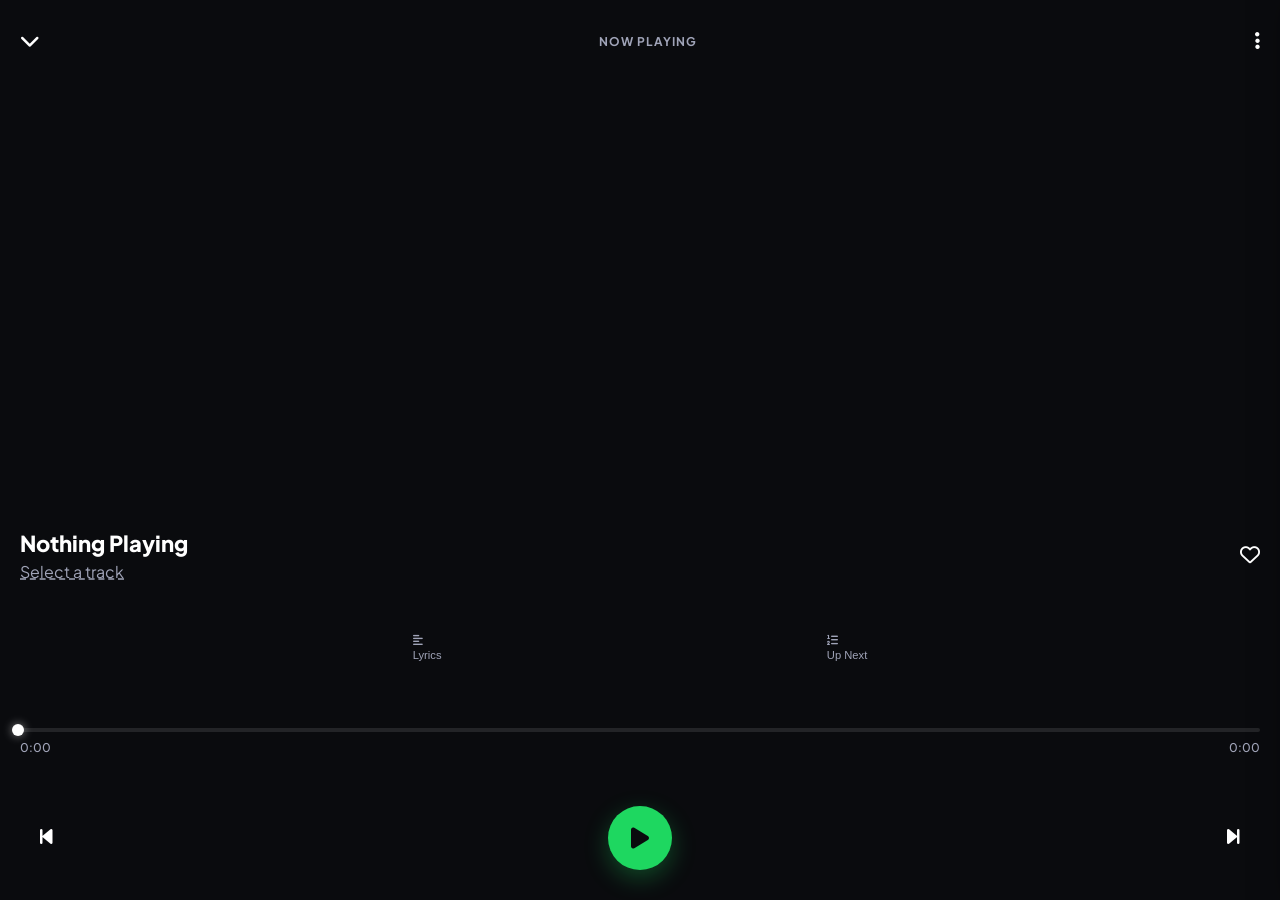
==== index.html @ bdcf7bd4 "Update index.html" ====
<!DOCTYPE html>
<html lang="en">
<head>
    <meta charset="UTF-8">
    <meta name="viewport" content="width=device-width, initial-scale=1.0, maximum-scale=1.0, user-scalable=no">
    <title>Octave | Premium Audio</title>
    <link rel="stylesheet" href="css/style.css">
    <link rel="stylesheet" href="https://cdnjs.cloudflare.com/ajax/libs/font-awesome/6.5.0/css/all.min.css">
    <link rel="preconnect" href="https://fonts.googleapis.com">
    <link rel="preconnect" href="https://fonts.gstatic.com" crossorigin>
    <link href="https://fonts.googleapis.com/css2?family=Plus+Jakarta+Sans:wght@400;500;600;700;800&display=swap" rel="stylesheet">
</head>
<body>
    <div class="mobile-app">
        <main class="main-content scroll-y" id="dynamic-view">
            <header class="app-header">
                <div class="greeting">
                    <h1 id="time-greeting">Good afternoon</h1>
                    <div class="header-actions">
                        <button class="icon-btn" id="menu-btn"><i class="fa-solid fa-bars"></i></button>
                    </div>
                </div>
                <div class="filter-chips scroll-x">
                    <div class="chip active">All</div>
                    <div class="chip">Music</div>
                    <div class="chip">Podcasts</div>
                </div>
            </header>
            <section class="content-section">
                <h2 class="section-title">Recently Played</h2>
                <div class="horizontal-scroll scroll-x" id="home-recent-grid"></div>
            </section>
            <section class="content-section">
                <div style="display: flex; justify-content: space-between; align-items: center; padding-right: 20px; margin-bottom: 16px;">
                    <h2 class="section-title" style="margin-bottom: 0;">Your Heavy Duty Mixes</h2>
                    <button class="icon-btn" id="open-create-playlist"><i class="fa-solid fa-plus"></i></button>
                </div>
                <div class="vertical-list" id="home-playlists"></div>
            </section>
            <div class="bottom-spacer"></div>
        </main>

        <div class="mini-player glass-panel">
            <div class="progress-bar-mini" id="mini-progress" style="width: 0%;"></div>
            <div class="mini-inner">
                <div class="mini-art" id="mini-art-el"></div>
                <div class="mini-info">
                    <div class="mini-title" id="mini-title-el">Nothing Playing</div>
                    <div class="mini-artist" id="mini-artist-el">Select a track</div>
                </div>
                <div class="mini-controls">
                    <button class="icon-btn" id="mini-like-btn"><i class="fa-regular fa-heart"></i></button>
                    <button class="icon-btn play-btn-mini"><i class="fa-solid fa-play"></i></button>
                </div>
            </div>
        </div>

        <div id="full-player" class="full-player-overlay">
            <div id="fp-ambient-bg" class="ambient-bg"></div>
            <div class="fp-header">
                <button class="icon-btn" id="close-fp"><i class="fa-solid fa-chevron-down"></i></button>
                <span class="fp-header-title">Now Playing</span>
                <button class="icon-btn" id="fp-options"><i class="fa-solid fa-ellipsis-vertical"></i></button>
            </div>
            <div class="fp-art-container">
                <img id="fp-art" src="" alt="Album Art">
            </div>
            <div class="fp-info-row">
                <div class="fp-meta">
                    <h2 id="fp-title">Nothing Playing</h2>
                    <p id="fp-artist" style="cursor: pointer; display: inline-flex; align-items: center; gap: 6px; color: var(--text-secondary); text-decoration: underline dashed;">Select a track</p>
                </div>
                <button class="icon-btn" id="fp-like"><i class="fa-regular fa-heart"></i></button>
            </div>
            <div class="fp-actions-grid">
                <button class="icon-btn" id="fp-lyrics-btn"><i class="fa-solid fa-align-left"></i> Lyrics</button>
                <button class="icon-btn" id="fp-queue-btn"><i class="fa-solid fa-list-ol"></i> Up Next</button>
            </div>
            <div class="fp-progress-section">
                <div class="fp-progress-bar" id="fp-progress-container">
                    <div class="fp-progress-fill" id="fp-progress-fill" style="width: 0%;"></div>
                </div>
                <div class="fp-time-row">
                    <span id="fp-time-current">0:00</span>
                    <span id="fp-time-total">0:00</span>
                </div>
            </div>
            <div class="fp-controls">
                <button class="icon-btn sm" id="fp-prev"><i class="fa-solid fa-backward-step"></i></button>
                <button class="play-btn-huge" id="fp-play"><i class="fa-solid fa-play"></i></button>
                <button class="icon-btn sm" id="fp-next"><i class="fa-solid fa-forward-step"></i></button>
            </div>
            <div id="fp-overlay-panel" class="full-overlay-panel">
                <div class="panel-header">
                    <h2 id="fp-overlay-title">Title</h2>
                    <button class="icon-btn" id="close-fp-overlay"><i class="fa-solid fa-xmark"></i></button>
                </div>
                <div id="fp-overlay-content" class="scroll-y" style="flex: 1; padding-bottom: 20px;"></div>
            </div>
        </div>

        <nav class="bottom-nav glass-panel">
            <div class="nav-item active" data-tab="home"><i class="fa-solid fa-house"></i><span>Home</span></div>
            <div class="nav-item" data-tab="search"><i class="fa-solid fa-magnifying-glass"></i><span>Search</span></div>
            <div class="nav-item" data-tab="library"><i class="fa-solid fa-layer-group"></i><span>Library</span></div>
            <div class="nav-item" data-tab="premium"><i class="fa-solid fa-crown"></i><span>Premium</span></div>
        </nav>

        <div class="drawer-backdrop" id="menu-backdrop"></div>
        <div class="side-drawer" id="side-menu">
            <div class="drawer-header">
                <h2>Settings</h2>
                <button class="icon-btn" id="close-menu"><i class="fa-solid fa-xmark"></i></button>
            </div>
            <div class="drawer-links">
                <div class="drawer-item" id="export-vault-btn"><i class="fa-solid fa-download"></i> Backup Vault</div>
                <div class="drawer-item" id="import-vault-btn"><i class="fa-solid fa-upload"></i> Restore Vault</div>
                <input type="file" id="import-vault-input" style="display:none" accept=".json">
                <div style="height: 1px; background: var(--glass-border); margin: 10px 0;"></div>
                <div class="drawer-item" data-page="terms.html"><i class="fa-solid fa-scale-balanced"></i> Terms & Conditions</div>
                <div class="drawer-item" data-page="contact.html"><i class="fa-brands fa-instagram"></i> Contact Support</div>
            </div>
        </div>

        <div class="modal-overlay" id="timer-modal">
            <div class="modal-content glass-panel shadow-heavy" style="text-align: center;">
                <h3 style="margin-bottom: 16px;">Sleep Timer</h3>
                <div class="vertical-list">
                    <div class="drawer-item" style="justify-content: center;" onclick="window.setSleepTimer(15)">15 Minutes</div>
                    <div class="drawer-item" style="justify-content: center;" onclick="window.setSleepTimer(30)">30 Minutes</div>
                    <div class="drawer-item" style="justify-content: center;" onclick="window.setSleepTimer(60)">60 Minutes</div>
                    <div class="drawer-item" style="justify-content: center; color: #ff4444;" onclick="window.setSleepTimer(0)">Turn Off Timer</div>
                </div>
                <button class="btn-secondary" style="margin-top: 16px; width: 100%;" id="close-timer">Cancel</button>
            </div>
        </div>
        <div class="modal-overlay" id="playlist-modal">...</div>
        <div class="modal-overlay" id="track-options-modal">...</div>
        <div class="modal-overlay" id="select-playlist-modal">...</div>
        <div class="modal-overlay" id="brave-modal">...</div>
    </div>
    <script src="js/player.js"></script>
    <script src="js/app.js"></script>
</body>
</html>
---- css/style.css ----
:root {
    /* Premium Dark Palette */
    --bg-deep: #0a0b0e;
    --bg-surface: #14161c;
    --accent: #1ed760; /* Octave Green */
    --text-primary: #ffffff;
    --text-secondary: #a0a4b8;
    
    /* Glassmorphism */
    --glass-bg: rgba(20, 22, 28, 0.75);
    --glass-border: rgba(255, 255, 255, 0.08);
    
    /* Heavy Duty Shadows */
    --shadow-soft: 4px 4px 10px rgba(0, 0, 0, 0.4), -2px -2px 6px rgba(255, 255, 255, 0.02);
    --shadow-heavy: 8px 8px 20px rgba(0, 0, 0, 0.6), -2px -2px 8px rgba(255, 255, 255, 0.03);
}

* {
    box-sizing: border-box;
    margin: 0;
    padding: 0;
    -webkit-tap-highlight-color: transparent;
}

body {
    font-family: 'Plus Jakarta Sans', sans-serif;
    background-color: var(--bg-deep);
    color: var(--text-primary);
    overflow: hidden; /* Lock body */
    height: 100dvh; /* Mobile viewport height fix */
}

/* Base App Structure */
.mobile-app {
    position: relative;
    height: 100%;
    width: 100%;
    display: flex;
    flex-direction: column;
}

/* Scroll Utilities (Hidden scrollbars for clean mobile UI) */
.scroll-y { overflow-y: auto; overflow-x: hidden; }
.scroll-x { overflow-x: auto; overflow-y: hidden; white-space: nowrap; }
.scroll-y::-webkit-scrollbar, .scroll-x::-webkit-scrollbar { display: none; }
.scroll-y, .scroll-x { -ms-overflow-style: none; scrollbar-width: none; }

.main-content {
    flex: 1;
    padding-bottom: 20px;
}

.bottom-spacer {
    height: 160px; /* Space for mini-player and bottom nav */
}

/* --- HEADER & CHIPS --- */
.app-header {
    padding: 40px 20px 20px 20px;
    background: linear-gradient(to bottom, rgba(30, 215, 96, 0.15) 0%, var(--bg-deep) 100%);
}

.greeting {
    display: flex;
    justify-content: space-between;
    align-items: center;
    margin-bottom: 24px;
}

.greeting h1 {
    font-size: 24px;
    font-weight: 700;
    letter-spacing: -0.5px;
}

.header-actions {
    display: flex;
    gap: 16px;
}

.icon-btn {
    background: transparent;
    border: none;
    color: var(--text-primary);
    font-size: 20px;
    cursor: pointer;
}

.filter-chips {
    display: flex;
    gap: 10px;
    padding-bottom: 5px;
}

.chip {
    background: var(--bg-surface);
    color: var(--text-primary);
    padding: 8px 16px;
    border-radius: 20px;
    font-size: 13px;
    font-weight: 500;
    box-shadow: var(--shadow-soft);
    border: 1px solid rgba(255,255,255,0.02);
}

.chip.active {
    background: var(--accent);
    color: var(--bg-deep);
    font-weight: 600;
}

/* --- SECTIONS & CARDS --- */
.content-section {
    padding: 24px 0 0 20px;
}

.section-title {
    font-size: 20px;
    font-weight: 700;
    margin-bottom: 16px;
}

/* Horizontal Scrolling Cards */
.horizontal-scroll {
    display: flex;
    gap: 16px;
    padding-right: 20px;
}

.square-card {
    width: 140px;
    display: flex;
    flex-direction: column;
    gap: 10px;
}

.card-art {
    width: 140px;
    height: 140px;
    background: #2a2d36;
    border-radius: 12px;
}

.shadow-heavy {
    box-shadow: var(--shadow-heavy);
}

.card-title {
    font-size: 13px;
    font-weight: 600;
    color: var(--text-secondary);
    text-overflow: ellipsis;
    overflow: hidden;
}

/* Vertical Lists */
.vertical-list {
    display: flex;
    flex-direction: column;
    gap: 16px;
    padding-right: 20px;
}

.list-item {
    display: flex;
    align-items: center;
    gap: 14px;
}

.list-art {
    width: 65px;
    height: 65px;
    background: #2a2d36;
    border-radius: 8px;
    flex-shrink: 0;
}

.list-info {
    flex: 1;
    min-width: 0;
}

.list-title {
    font-size: 15px;
    font-weight: 600;
    margin-bottom: 4px;
    white-space: nowrap;
    overflow: hidden;
    text-overflow: ellipsis;
}

.list-subtitle {
    font-size: 13px;
    color: var(--text-secondary);
    white-space: nowrap;
    overflow: hidden;
    text-overflow: ellipsis;
}

/* --- GLASSMORPHISM COMPONENTS --- */
.glass-panel {
    background: var(--glass-bg);
    backdrop-filter: blur(16px);
    -webkit-backdrop-filter: blur(16px);
    border-top: 1px solid var(--glass-border);
}

/* Floating Mini Player */
.mini-player {
    position: fixed;
    bottom: 70px; /* Sits right above nav */
    left: 8px;
    right: 8px;
    border-radius: 12px;
    overflow: hidden;
    z-index: 100;
    box-shadow: 0 10px 30px rgba(0,0,0,0.5);
    border: 1px solid var(--glass-border);
}

.progress-bar-mini {
    height: 2px;
    background: var(--text-primary);
    position: absolute;
    top: 0; left: 0;
    border-radius: 2px;
}

.mini-inner {
    display: flex;
    align-items: center;
    padding: 8px 12px;
    gap: 12px;
}

.mini-art {
    width: 40px;
    height: 40px;
    border-radius: 6px;
    background: #444;
    box-shadow: var(--shadow-soft);
}

.mini-info {
    flex: 1;
    min-width: 0;
}

.mini-title {
    font-size: 13px;
    font-weight: 700;
    white-space: nowrap;
    overflow: hidden;
    text-overflow: ellipsis;
}

.mini-artist {
    font-size: 12px;
    color: var(--accent);
}

.mini-controls {
    display: flex;
    align-items: center;
    gap: 16px;
}

.mini-controls .icon-btn {
    font-size: 18px;
    color: var(--text-primary);
}

/* Bottom Navigation Bar */
.bottom-nav {
    position: fixed;
    bottom: 0;
    left: 0;
    width: 100%;
    height: 65px;
    display: flex;
    justify-content: space-around;
    align-items: center;
    z-index: 90;
    padding-bottom: 5px; /* Safe area adjustment */
}

.nav-item {
    display: flex;
    flex-direction: column;
    align-items: center;
    gap: 4px;
    color: var(--text-secondary);
    cursor: pointer;
    width: 60px;
}

.nav-item i {
    font-size: 20px;
    transition: transform 0.2s;
}

.nav-item span {
    font-size: 10px;
    font-weight: 500;
}

.nav-item.active {
    color: var(--text-primary);
}

.nav-item.active i {
    transform: scale(1.1);
}
/* --- DYNAMIC VIEWS (SEARCH & LIBRARY) --- */
.search-header { 
    padding: 40px 20px 20px 20px; 
    background: var(--bg-deep); 
}

.search-title { 
    font-size: 24px; 
    font-weight: 700; 
    margin-bottom: 16px; 
}

.search-input-wrap { 
    position: relative; 
}

.search-input-wrap i { 
    position: absolute; 
    left: 16px; 
    top: 50%; 
    transform: translateY(-50%); 
    color: var(--text-secondary); 
}

.search-box { 
    width: 100%; 
    background: var(--bg-surface); 
    border: 1px solid var(--glass-border); 
    padding: 14px 14px 14px 44px; 
    border-radius: 8px; 
    color: var(--text-primary); 
    font-family: inherit; 
    font-size: 14px; 
    box-shadow: var(--shadow-soft); 
    outline: none; 
}

.search-box:focus { 
    border-color: var(--accent); 
}

.search-results { 
    padding: 20px; 
    display: flex; 
    flex-direction: column; 
    gap: 12px; 
}

.result-item { 
    display: flex; 
    align-items: center; 
    gap: 14px; 
    padding: 12px; 
    background: var(--bg-surface); 
    border-radius: 8px; 
    box-shadow: var(--shadow-soft); 
    cursor: pointer; 
    transition: background 0.2s; 
}

.result-item:active { 
    background: var(--bg-deep); 
}

.result-thumb { 
    width: 50px; 
    height: 50px; 
    border-radius: 6px; 
    background: #2a2d36; 
    object-fit: cover; 
}

.result-info { 
    flex: 1; 
    min-width: 0; 
}

.result-title { 
    font-size: 14px; 
    font-weight: 600; 
    white-space: nowrap; 
    overflow: hidden; 
    text-overflow: ellipsis; 
    margin-bottom: 4px; 
}

.result-artist { 
    font-size: 12px; 
    color: var(--text-secondary); 
}

/* Loading Spinner for Search */
.spinner { 
    border: 3px solid rgba(255,255,255,0.1); 
    border-top-color: var(--accent); 
    border-radius: 50%; 
    width: 24px; 
    height: 24px; 
    animation: spin 1s linear infinite; 
    margin: 20px auto; 
}

@keyframes spin { 
    to { transform: rotate(360deg); } 
}
/* --- FULL SCREEN NOW PLAYING PAGE --- */
.full-player-overlay {
    position: fixed;
    top: 100vh; /* Hidden below screen initially */
    left: 0;
    width: 100%;
    height: 100vh;
    background: linear-gradient(180deg, #1e2128 0%, var(--bg-deep) 100%);
    z-index: 1000;
    display: flex;
    flex-direction: column;
    padding: 20px;
    transition: top 0.35s cubic-bezier(0.2, 0.8, 0.2, 1);
}

.full-player-overlay.active {
    top: 0;
}

.fp-header {
    display: flex;
    justify-content: space-between;
    align-items: center;
    padding-top: 20px;
    margin-bottom: 40px;
}

.fp-header-title {
    font-size: 12px;
    font-weight: 700;
    letter-spacing: 1px;
    text-transform: uppercase;
    color: var(--text-secondary);
}

.fp-art-container {
    width: 100%;
    aspect-ratio: 1;
    margin-bottom: 40px;
}

#fp-art {
    width: 100%;
    height: 100%;
    object-fit: cover;
    border-radius: 12px;
    display: none; /* Hidden until loaded */
}

.fp-info-row {
    display: flex;
    justify-content: space-between;
    align-items: center;
    margin-bottom: 30px;
}

.fp-meta {
    flex: 1;
    min-width: 0;
    padding-right: 16px;
}

#fp-title {
    font-size: 22px;
    font-weight: 800;
    margin-bottom: 4px;
    white-space: nowrap;
    overflow: hidden;
    text-overflow: ellipsis;
}

#fp-artist {
    font-size: 16px;
    color: var(--text-secondary);
}

.fp-progress-section {
    margin-bottom: 30px;
}

.fp-progress-bar {
    width: 100%;
    height: 4px;
    background: rgba(255,255,255,0.1);
    border-radius: 2px;
    margin-bottom: 8px;
}

.fp-progress-fill {
    height: 100%;
    background: var(--text-primary);
    border-radius: 2px;
    position: relative;
    transition: width 0.2s linear;
}

.fp-progress-fill::after {
    content: '';
    position: absolute;
    right: -4px;
    top: -4px;
    width: 12px;
    height: 12px;
    background: var(--text-primary);
    border-radius: 50%;
    box-shadow: 0 0 10px rgba(255,255,255,0.5);
}

.fp-time-row {
    display: flex;
    justify-content: space-between;
    font-size: 12px;
    color: var(--text-secondary);
    font-weight: 500;
}

.fp-controls {
    display: flex;
    justify-content: space-between;
    align-items: center;
    padding: 0 10px;
}

.play-btn-huge {
    width: 64px;
    height: 64px;
    border-radius: 50%;
    background: var(--accent);
    color: var(--bg-deep);
    border: none;
    font-size: 24px;
    display: flex;
    justify-content: center;
    align-items: center;
    box-shadow: 0 8px 24px rgba(30, 215, 96, 0.3);
}
/* --- MODALS & UI OVERLAYS --- */

.modal-overlay {
    position: fixed;
    top: 0; left: 0; width: 100%; height: 100%;
    background: rgba(10, 11, 14, 0.8);
    backdrop-filter: blur(5px);
    z-index: 2000;
    display: flex;
    align-items: center;
    justify-content: center;
    padding: 20px;
    opacity: 0;
    pointer-events: none;
    transition: opacity 0.3s ease;
}

.modal-overlay.active {
    opacity: 1;
    pointer-events: auto;
}

.modal-content {
    background: var(--bg-surface);
    width: 100%;
    max-width: 340px;
    border-radius: 20px;
    padding: 24px;
    border: 1px solid var(--glass-border);
    transform: translateY(20px);
    transition: transform 0.3s cubic-bezier(0.2, 0.8, 0.2, 1);
}

.modal-overlay.active .modal-content {
    transform: translateY(0);
}

.modal-actions {
    display: flex;
    gap: 12px;
}

.btn-primary, .btn-secondary {
    flex: 1;
    padding: 14px;
    border-radius: 12px;
    font-size: 14px;
    font-weight: 600;
    font-family: inherit;
    cursor: pointer;
    text-align: center;
    text-decoration: none;
    border: none;
    transition: all 0.2s;
}

.btn-primary {
    background: var(--accent);
    color: var(--bg-deep);
}

.btn-primary:active { background: #18ab4c; }

.btn-secondary {
    background: transparent;
    color: var(--text-primary);
    border: 1px solid var(--glass-border);
}

.btn-secondary:active { background: rgba(255,255,255,0.05); }

.modern-input {
    width: 100%;
    background: var(--bg-deep);
    border: 1px solid var(--glass-border);
    color: var(--text-primary);
    padding: 14px 16px;
    border-radius: 12px;
    font-family: inherit;
    font-size: 15px;
    outline: none;
}

.modern-input:focus {
    border-color: var(--accent);
}

/* --- HAMBURGER SIDE DRAWER --- */
.drawer-backdrop {
    position: fixed;
    top: 0; left: 0; width: 100%; height: 100%;
    background: rgba(0,0,0,0.6);
    z-index: 1500;
    opacity: 0;
    pointer-events: none;
    transition: opacity 0.3s ease;
}

.drawer-backdrop.active {
    opacity: 1;
    pointer-events: auto;
}

.side-drawer {
    position: fixed;
    top: 0; right: -300px;
    width: 280px;
    height: 100%;
    background: var(--bg-surface);
    z-index: 1501;
    box-shadow: -10px 0 30px rgba(0,0,0,0.5);
    transition: right 0.3s cubic-bezier(0.2, 0.8, 0.2, 1);
    display: flex;
    flex-direction: column;
}

.side-drawer.active {
    right: 0;
}

.drawer-header {
    padding: 30px 20px 20px;
    display: flex;
    justify-content: space-between;
    align-items: center;
    border-bottom: 1px solid var(--glass-border);
}

.drawer-header h2 { font-size: 20px; }

.drawer-links {
    padding: 20px;
    display: flex;
    flex-direction: column;
    gap: 8px;
}

.drawer-item {
    padding: 16px;
    border-radius: 12px;
    color: var(--text-primary);
    text-decoration: none;
    font-weight: 500;
    display: flex;
    align-items: center;
    gap: 16px;
    cursor: pointer;
    transition: background 0.2s;
}

.drawer-item i {
    font-size: 18px;
    color: var(--text-secondary);
    width: 20px;
    text-align: center;
}

.drawer-item:hover, .drawer-item:active {
    background: rgba(255,255,255,0.05);
}
/* --- Z-INDEX FIXES & OVERLAYS --- */
.drawer-backdrop { z-index: 3000 !important; }
.side-drawer { z-index: 3001 !important; }
.modal-overlay { z-index: 4000 !important; }

.track-opts-btn {
    background: transparent;
    border: none;
    color: var(--text-secondary);
    padding: 10px;
    font-size: 16px;
    cursor: pointer;
}

.empty-state-text {
    color: var(--text-secondary);
    font-size: 13px;
    text-align: center;
    padding: 20px 0;
}
/* --- MEGA UPDATE OVERLAYS & ACTIONS --- */
.fp-action-row { 
    display: flex; 
    justify-content: center; 
    gap: 32px; 
    margin-top: 24px; 
}
.fp-action-row .icon-btn { 
    color: var(--text-secondary); 
    font-size: 18px; 
    transition: color 0.2s;
}
.fp-action-row .icon-btn:active { color: var(--accent); }

.full-overlay-panel { 
    position: absolute; 
    top: 0; left: 0; 
    width: 100%; height: 100%; 
    background: rgba(10, 11, 14, 0.95); 
    backdrop-filter: blur(15px); 
    z-index: 100; 
    padding: 60px 20px 20px; 
    display: none; 
    flex-direction: column; 
    overflow-y: auto; 
    opacity: 0; 
    transition: opacity 0.3s ease; 
}
.full-overlay-panel.active { 
    display: flex; 
    opacity: 1; 
}

.panel-header { 
    display: flex; 
    justify-content: space-between; 
    align-items: center; 
    margin-bottom: 24px; 
    border-bottom: 1px solid var(--glass-border);
    padding-bottom: 16px;
}
.panel-header h2 { font-size: 20px; font-weight: 700; color: var(--text-primary); }

#lyrics-content { 
    color: var(--text-primary); 
    font-size: 16px; 
    line-height: 2; 
    text-align: center; 
    white-space: pre-wrap; 
    padding-bottom: 40px; 
}
/* --- BEAUTIFUL FULL PLAYER LAYOUT --- */
.full-player-overlay {
    display: flex;
    flex-direction: column;
    justify-content: space-between;
    padding-bottom: 40px; /* Gives breathing room for navigation bars */
}

.fp-art-container {
    flex: 1;
    max-height: 40vh; /* Keeps art from pushing controls off-screen */
    display: flex;
    align-items: center;
    justify-content: center;
}

#fp-art {
    max-height: 100%;
    width: auto;
    border-radius: 12px;
}

.fp-actions-grid {
    display: flex;
    justify-content: space-between;
    padding: 10px 40px;
}

.fp-actions-grid .icon-btn {
    display: flex;
    flex-direction: column;
    gap: 6px;
    font-size: 16px;
    color: var(--text-secondary);
}

.fp-progress-section {
    margin-top: auto;
    margin-bottom: 10px;
}

.fp-controls {
    margin-bottom: 20px;
}
/* --- TIGHTENED FULL PLAYER LAYOUT --- */
.full-player-overlay {
    padding: 10px 20px 20px 20px !important;
    justify-content: space-between;
}

.fp-art-container {
    max-height: 35vh; /* Prevents overflow */
    margin: 10px 0;
}

#fp-art {
    max-height: 100%;
    width: auto;
    object-fit: contain;
}

.fp-info-row {
    margin-bottom: 5px;
}

/* 30% Smaller Lyrics/Queue row */
.fp-actions-grid {
    display: flex;
    justify-content: space-between;
    padding: 0 40px;
    transform: scale(0.7); /* Reduces size by 30% */
    transform-origin: center;
    margin: -10px 0;
}

.fp-progress-section {
    margin-top: 10px;
}

.fp-controls {
    margin-bottom: 10px;
}
/* --- SPOTIFY-STYLE TIGHT LAYOUT --- */
.full-player-overlay {
    display: flex;
    flex-direction: column;
    padding: 10px 20px 30px 20px !important; /* Extra bottom padding for nav */
    height: 100vh;
    box-sizing: border-box;
    overflow: hidden; /* No scrolling */
}

.fp-art-container {
    flex: 0 1 auto; 
    max-height: 35vh; /* ART SHRINKS TO FIT */
    margin: 10px auto;
    display: flex;
    justify-content: center;
}

#fp-art {
    max-height: 100%;
    aspect-ratio: 1/1;
    border-radius: 8px;
    box-shadow: 0 10px 30px rgba(0,0,0,0.5);
}

.fp-info-row {
    display: flex;
    justify-content: space-between;
    align-items: center;
    margin: 10px 0;
}

/* Lyrics/Queue buttons 30% smaller */
.fp-actions-grid {
    display: flex;
    justify-content: space-between;
    padding: 0 20px;
    transform: scale(0.7);
    transform-origin: center;
    margin: -10px 0;
}

.fp-progress-section {
    margin: 10px 0;
}

.fp-controls {
    display: flex;
    justify-content: center;
    align-items: center;
    gap: 40px;
    margin-bottom: 20px;
}
/* --- PREMIUM LIQUID LAYOUT --- */
.full-player-overlay {
    position: fixed;
    top: 0; left: 0; width: 100%; height: 100%;
    background: var(--bg-deep); /* Base dark background */
    padding: 10px 20px 20px 20px !important;
    display: flex;
    flex-direction: column;
    z-index: 1000;
}

/* Liquid Ambient Background */
.ambient-bg {
    position: absolute;
    top: 0; left: 0; width: 100%; height: 100%;
    z-index: -1;
    filter: blur(60px) saturate(200%);
    opacity: 0.3;
    pointer-events: none;
    background-size: cover;
    background-position: center;
}

.fp-art-container {
    flex: 1;
    display: flex;
    align-items: center;
    justify-content: center;
    margin: 10px 0;
    min-height: 0; /* Critical for preventing overflow */
}

#fp-art {
    width: 100%;
    max-width: 350px;
    height: auto;
    aspect-ratio: 1/1;
    border-radius: 12px;
    box-shadow: 0 20px 40px rgba(0,0,0,0.6);
}

.fp-info-row {
    margin-bottom: 5px;
    display: flex;
    justify-content: space-between;
}

.fp-actions-grid {
    display: flex;
    justify-content: space-around;
    padding: 5px 20px;
    margin-bottom: 5px;
}

.fp-progress-section {
    margin: 5px 0;
}

.fp-controls {
    display: flex;
    justify-content: space-between;
    align-items: center;
    padding: 0 20px;
    margin-bottom: 10px;
}
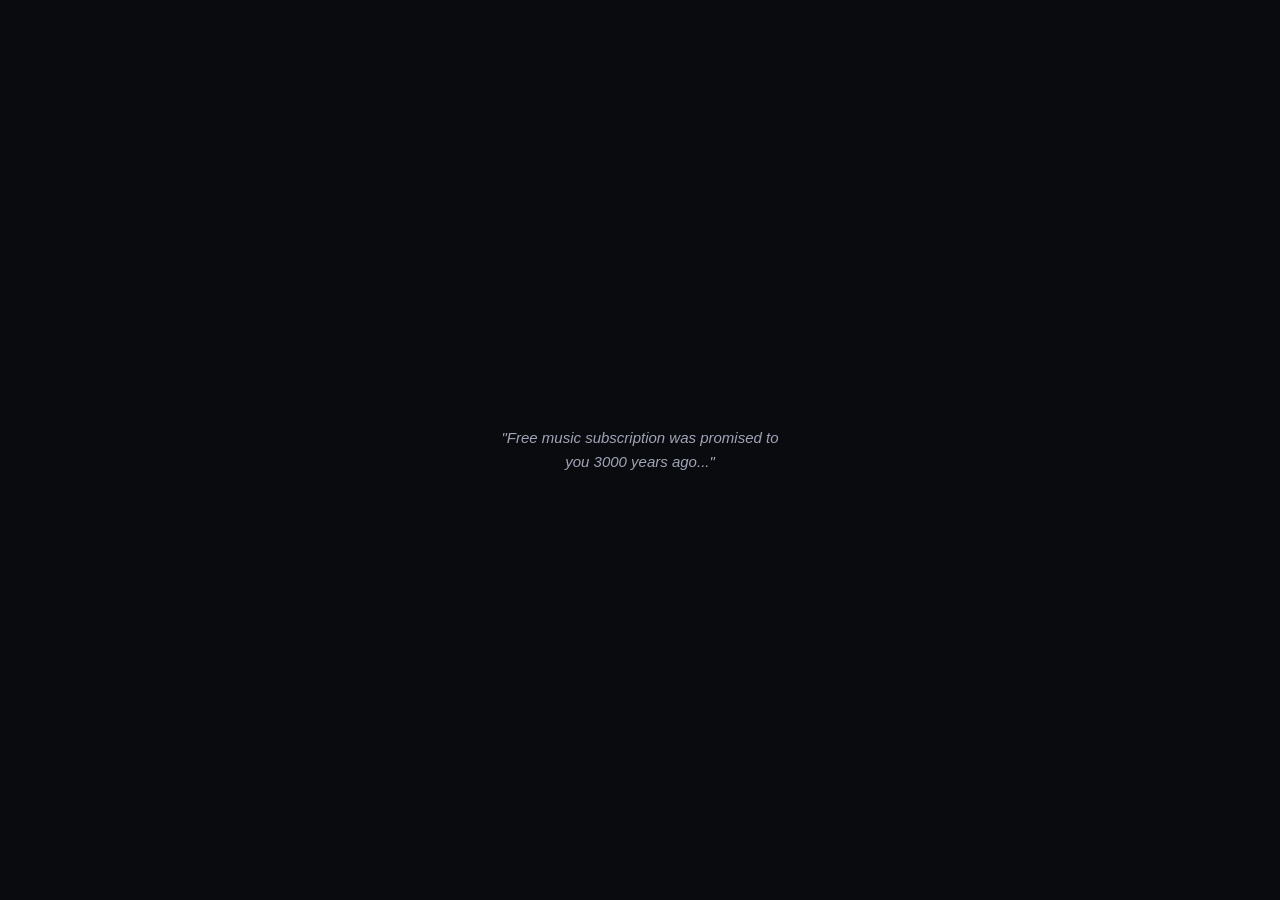
==== commit f6166bde: "Update index.html" ====
--- a/index.html
+++ b/index.html
@@ -11,11 +11,21 @@
     <link href="https://fonts.googleapis.com/css2?family=Plus+Jakarta+Sans:wght@400;500;600;700;800&display=swap" rel="stylesheet">
 </head>
 <body>
+
+    <div id="splash-screen" class="splash-screen">
+        <img src="logo.png" alt="Octave Logo" class="splash-logo" onerror="this.style.display='none'">
+        <p class="splash-text">"Free music subscription was promised to you 3000 years ago..."</p>
+    </div>
+
     <div class="mobile-app">
+        
         <main class="main-content scroll-y" id="dynamic-view">
             <header class="app-header">
                 <div class="greeting">
-                    <h1 id="time-greeting">Good afternoon</h1>
+                    <div style="display: flex; align-items: center; gap: 12px;">
+                        <img src="logo.png" alt="Logo" style="width: 44px; height: 44px; border-radius: 12px; object-fit: cover; box-shadow: var(--shadow-soft);" onerror="this.style.display='none'">
+                        <h1 id="time-greeting" style="margin: 0; line-height: 44px; font-size: 24px;">Good evening</h1>
+                    </div>
                     <div class="header-actions">
                         <button class="icon-btn" id="menu-btn"><i class="fa-solid fa-bars"></i></button>
                     </div>
@@ -26,10 +36,21 @@
                     <div class="chip">Podcasts</div>
                 </div>
             </header>
+
             <section class="content-section">
                 <h2 class="section-title">Recently Played</h2>
-                <div class="horizontal-scroll scroll-x" id="home-recent-grid"></div>
+                <div class="horizontal-scroll scroll-x" id="home-recent-grid">
+                    <div style="color: var(--text-secondary); font-size: 13px; padding-bottom: 20px;">Play some tracks to build your history...</div>
+                </div>
             </section>
+
+            <section class="content-section" id="recommended-section">
+                <h2 class="section-title">Recommended For You</h2>
+                <div class="horizontal-scroll scroll-x" id="home-recs-grid">
+                    <div style="color: var(--text-secondary); font-size: 13px; padding-bottom: 20px;"><i class="fa-solid fa-spinner fa-spin"></i> Finding your vibe...</div>
+                </div>
+            </section>
+
             <section class="content-section">
                 <div style="display: flex; justify-content: space-between; align-items: center; padding-right: 20px; margin-bottom: 16px;">
                     <h2 class="section-title" style="margin-bottom: 0;">Your Heavy Duty Mixes</h2>
@@ -56,15 +77,16 @@
         </div>
 
         <div id="full-player" class="full-player-overlay">
-            <div id="fp-ambient-bg" class="ambient-bg"></div>
             <div class="fp-header">
                 <button class="icon-btn" id="close-fp"><i class="fa-solid fa-chevron-down"></i></button>
                 <span class="fp-header-title">Now Playing</span>
                 <button class="icon-btn" id="fp-options"><i class="fa-solid fa-ellipsis-vertical"></i></button>
             </div>
+            
             <div class="fp-art-container">
                 <img id="fp-art" src="" alt="Album Art">
             </div>
+            
             <div class="fp-info-row">
                 <div class="fp-meta">
                     <h2 id="fp-title">Nothing Playing</h2>
@@ -72,10 +94,12 @@
                 </div>
                 <button class="icon-btn" id="fp-like"><i class="fa-regular fa-heart"></i></button>
             </div>
+
             <div class="fp-actions-grid">
                 <button class="icon-btn" id="fp-lyrics-btn"><i class="fa-solid fa-align-left"></i> Lyrics</button>
                 <button class="icon-btn" id="fp-queue-btn"><i class="fa-solid fa-list-ol"></i> Up Next</button>
             </div>
+
             <div class="fp-progress-section">
                 <div class="fp-progress-bar" id="fp-progress-container">
                     <div class="fp-progress-fill" id="fp-progress-fill" style="width: 0%;"></div>
@@ -85,11 +109,13 @@
                     <span id="fp-time-total">0:00</span>
                 </div>
             </div>
+            
             <div class="fp-controls">
                 <button class="icon-btn sm" id="fp-prev"><i class="fa-solid fa-backward-step"></i></button>
                 <button class="play-btn-huge" id="fp-play"><i class="fa-solid fa-play"></i></button>
                 <button class="icon-btn sm" id="fp-next"><i class="fa-solid fa-forward-step"></i></button>
             </div>
+
             <div id="fp-overlay-panel" class="full-overlay-panel">
                 <div class="panel-header">
                     <h2 id="fp-overlay-title">Title</h2>
@@ -119,6 +145,18 @@
                 <div style="height: 1px; background: var(--glass-border); margin: 10px 0;"></div>
                 <div class="drawer-item" data-page="terms.html"><i class="fa-solid fa-scale-balanced"></i> Terms & Conditions</div>
                 <div class="drawer-item" data-page="contact.html"><i class="fa-brands fa-instagram"></i> Contact Support</div>
+            </div>
+        </div>
+
+        <div class="modal-overlay" id="brave-modal">
+            <div class="modal-content glass-panel shadow-heavy">
+                <div style="font-size: 40px; color: #ff5000; margin-bottom: 16px; text-align: center;"><i class="fa-brands fa-brave"></i></div>
+                <h3 style="text-align: center; margin-bottom: 12px;">Use Brave Browser</h3>
+                <p style="color: var(--text-secondary); font-size: 14px; text-align: center; margin-bottom: 24px; line-height: 1.5;">For the ultimate heavy-duty experience with unkillable background play and zero ads, we strictly recommend launching Octave in Brave Browser.</p>
+                <div class="modal-actions">
+                    <button class="btn-secondary" id="close-brave">Maybe Later</button>
+                    <a href="https://play.google.com/store/apps/details?id=com.brave.browser" target="_blank" class="btn-primary" id="get-brave" style="color: var(--bg-deep); text-decoration: none;">Get Brave</a>
+                </div>
             </div>
         </div>
 
@@ -134,11 +172,40 @@
                 <button class="btn-secondary" style="margin-top: 16px; width: 100%;" id="close-timer">Cancel</button>
             </div>
         </div>
-        <div class="modal-overlay" id="playlist-modal">...</div>
-        <div class="modal-overlay" id="track-options-modal">...</div>
-        <div class="modal-overlay" id="select-playlist-modal">...</div>
-        <div class="modal-overlay" id="brave-modal">...</div>
+
+        <div class="modal-overlay" id="playlist-modal">
+            <div class="modal-content glass-panel shadow-heavy">
+                <h3 style="margin-bottom: 16px;">Create Playlist</h3>
+                <input type="text" id="playlist-name" class="modern-input" placeholder="Playlist Name (e.g. Gym Heavy)" autocomplete="off">
+                <div class="modal-actions" style="margin-top: 24px;">
+                    <button class="btn-secondary" id="close-playlist">Cancel</button>
+                    <button class="btn-primary" id="save-playlist" style="color: var(--bg-deep);">Create</button>
+                </div>
+            </div>
+        </div>
+
+        <div class="modal-overlay" id="track-options-modal">
+            <div class="modal-content glass-panel shadow-heavy">
+                <div id="opt-track-info" style="display: flex; align-items: center; gap: 12px; margin-bottom: 16px; border-bottom: 1px solid var(--glass-border); padding-bottom: 16px;"></div>
+                <div class="vertical-list">
+                    <div class="drawer-item" id="opt-like-track"><i class="fa-regular fa-heart"></i> <span>Like Track</span></div>
+                    <div class="drawer-item" id="opt-add-playlist"><i class="fa-solid fa-list"></i> <span>Add to Playlist</span></div>
+                    <div class="drawer-item" id="opt-sleep-timer"><i class="fa-solid fa-clock"></i> <span>Sleep Timer</span></div>
+                </div>
+                <button class="btn-secondary" style="margin-top: 16px; width: 100%;" id="close-track-options">Cancel</button>
+            </div>
+        </div>
+
+        <div class="modal-overlay" id="select-playlist-modal">
+            <div class="modal-content glass-panel shadow-heavy">
+                <h3 style="margin-bottom: 16px;">Select Playlist</h3>
+                <div class="vertical-list scroll-y" id="playlist-selection-list" style="max-height: 250px; margin-bottom: 16px;"></div>
+                <button class="btn-secondary" style="width: 100%;" id="close-select-playlist">Cancel</button>
+            </div>
+        </div>
     </div>
+
+    <script src="js/algorithm.js"></script>
     <script src="js/player.js"></script>
     <script src="js/app.js"></script>
 </body>
--- a/css/style.css
+++ b/css/style.css
@@ -311,6 +311,7 @@
 .nav-item.active i {
     transform: scale(1.1);
 }
+
 /* --- DYNAMIC VIEWS (SEARCH & LIBRARY) --- */
 .search-header { 
     padding: 40px 20px 20px 20px; 
@@ -402,7 +403,6 @@
     color: var(--text-secondary); 
 }
 
-/* Loading Spinner for Search */
 .spinner { 
     border: 3px solid rgba(255,255,255,0.1); 
     border-top-color: var(--accent); 
@@ -416,10 +416,11 @@
 @keyframes spin { 
     to { transform: rotate(360deg); } 
 }
+
 /* --- FULL SCREEN NOW PLAYING PAGE --- */
 .full-player-overlay {
     position: fixed;
-    top: 100vh; /* Hidden below screen initially */
+    top: 100vh;
     left: 0;
     width: 100%;
     height: 100vh;
@@ -462,7 +463,7 @@
     height: 100%;
     object-fit: cover;
     border-radius: 12px;
-    display: none; /* Hidden until loaded */
+    display: none;
 }
 
 .fp-info-row {
@@ -552,8 +553,8 @@
     align-items: center;
     box-shadow: 0 8px 24px rgba(30, 215, 96, 0.3);
 }
+
 /* --- MODALS & UI OVERLAYS --- */
-
 .modal-overlay {
     position: fixed;
     top: 0; left: 0; width: 100%; height: 100%;
@@ -712,6 +713,7 @@
 .drawer-item:hover, .drawer-item:active {
     background: rgba(255,255,255,0.05);
 }
+
 /* --- Z-INDEX FIXES & OVERLAYS --- */
 .drawer-backdrop { z-index: 3000 !important; }
 .side-drawer { z-index: 3001 !important; }
@@ -732,7 +734,7 @@
     text-align: center;
     padding: 20px 0;
 }
-/* --- MEGA UPDATE OVERLAYS & ACTIONS --- */
+
 .fp-action-row { 
     display: flex; 
     justify-content: center; 
@@ -783,101 +785,19 @@
     white-space: pre-wrap; 
     padding-bottom: 40px; 
 }
-/* --- BEAUTIFUL FULL PLAYER LAYOUT --- */
+
 .full-player-overlay {
     display: flex;
     flex-direction: column;
-    justify-content: space-between;
-    padding-bottom: 40px; /* Gives breathing room for navigation bars */
-}
-
-.fp-art-container {
-    flex: 1;
-    max-height: 40vh; /* Keeps art from pushing controls off-screen */
-    display: flex;
-    align-items: center;
-    justify-content: center;
-}
-
-#fp-art {
-    max-height: 100%;
-    width: auto;
-    border-radius: 12px;
-}
-
-.fp-actions-grid {
-    display: flex;
-    justify-content: space-between;
-    padding: 10px 40px;
-}
-
-.fp-actions-grid .icon-btn {
-    display: flex;
-    flex-direction: column;
-    gap: 6px;
-    font-size: 16px;
-    color: var(--text-secondary);
-}
-
-.fp-progress-section {
-    margin-top: auto;
-    margin-bottom: 10px;
-}
-
-.fp-controls {
-    margin-bottom: 20px;
-}
-/* --- TIGHTENED FULL PLAYER LAYOUT --- */
-.full-player-overlay {
-    padding: 10px 20px 20px 20px !important;
-    justify-content: space-between;
-}
-
-.fp-art-container {
-    max-height: 35vh; /* Prevents overflow */
-    margin: 10px 0;
-}
-
-#fp-art {
-    max-height: 100%;
-    width: auto;
-    object-fit: contain;
-}
-
-.fp-info-row {
-    margin-bottom: 5px;
-}
-
-/* 30% Smaller Lyrics/Queue row */
-.fp-actions-grid {
-    display: flex;
-    justify-content: space-between;
-    padding: 0 40px;
-    transform: scale(0.7); /* Reduces size by 30% */
-    transform-origin: center;
-    margin: -10px 0;
-}
-
-.fp-progress-section {
-    margin-top: 10px;
-}
-
-.fp-controls {
-    margin-bottom: 10px;
-}
-/* --- SPOTIFY-STYLE TIGHT LAYOUT --- */
-.full-player-overlay {
-    display: flex;
-    flex-direction: column;
-    padding: 10px 20px 30px 20px !important; /* Extra bottom padding for nav */
+    padding: 10px 20px 30px 20px !important; 
     height: 100vh;
     box-sizing: border-box;
-    overflow: hidden; /* No scrolling */
+    overflow: hidden; 
 }
 
 .fp-art-container {
     flex: 0 1 auto; 
-    max-height: 35vh; /* ART SHRINKS TO FIT */
+    max-height: 35vh; 
     margin: 10px auto;
     display: flex;
     justify-content: center;
@@ -897,7 +817,6 @@
     margin: 10px 0;
 }
 
-/* Lyrics/Queue buttons 30% smaller */
 .fp-actions-grid {
     display: flex;
     justify-content: space-between;
@@ -918,27 +837,16 @@
     gap: 40px;
     margin-bottom: 20px;
 }
-/* --- PREMIUM LIQUID LAYOUT --- */
+
 .full-player-overlay {
     position: fixed;
-    top: 0; left: 0; width: 100%; height: 100%;
-    background: var(--bg-deep); /* Base dark background */
+    top: 100vh; left: 0; width: 100%; height: 100%;
+    background: var(--bg-deep); 
     padding: 10px 20px 20px 20px !important;
     display: flex;
     flex-direction: column;
     z-index: 1000;
-}
-
-/* Liquid Ambient Background */
-.ambient-bg {
-    position: absolute;
-    top: 0; left: 0; width: 100%; height: 100%;
-    z-index: -1;
-    filter: blur(60px) saturate(200%);
-    opacity: 0.3;
-    pointer-events: none;
-    background-size: cover;
-    background-position: center;
+    transition: top 0.35s cubic-bezier(0.2, 0.8, 0.2, 1);
 }
 
 .fp-art-container {
@@ -947,7 +855,7 @@
     align-items: center;
     justify-content: center;
     margin: 10px 0;
-    min-height: 0; /* Critical for preventing overflow */
+    min-height: 0; 
 }
 
 #fp-art {
@@ -983,3 +891,42 @@
     padding: 0 20px;
     margin-bottom: 10px;
 }
+
+/* --- SPLASH SCREEN --- */
+.splash-screen {
+    position: fixed;
+    top: 0; left: 0; width: 100%; height: 100%;
+    background: var(--bg-deep);
+    z-index: 9999;
+    display: flex;
+    flex-direction: column;
+    align-items: center;
+    justify-content: center;
+    transition: opacity 0.6s ease, visibility 0.6s ease;
+}
+
+.splash-logo {
+    width: 110px;
+    height: 110px;
+    border-radius: 24px;
+    margin-bottom: 24px;
+    box-shadow: 0 10px 30px rgba(30, 215, 96, 0.2);
+    animation: splashPulse 2s infinite ease-in-out;
+    object-fit: cover;
+}
+
+.splash-text {
+    color: var(--text-secondary);
+    font-size: 15px;
+    text-align: center;
+    max-width: 280px;
+    line-height: 1.6;
+    font-style: italic;
+    font-weight: 500;
+}
+
+@keyframes splashPulse {
+    0% { transform: scale(1); }
+    50% { transform: scale(1.08); }
+    100% { transform: scale(1); }
+    }
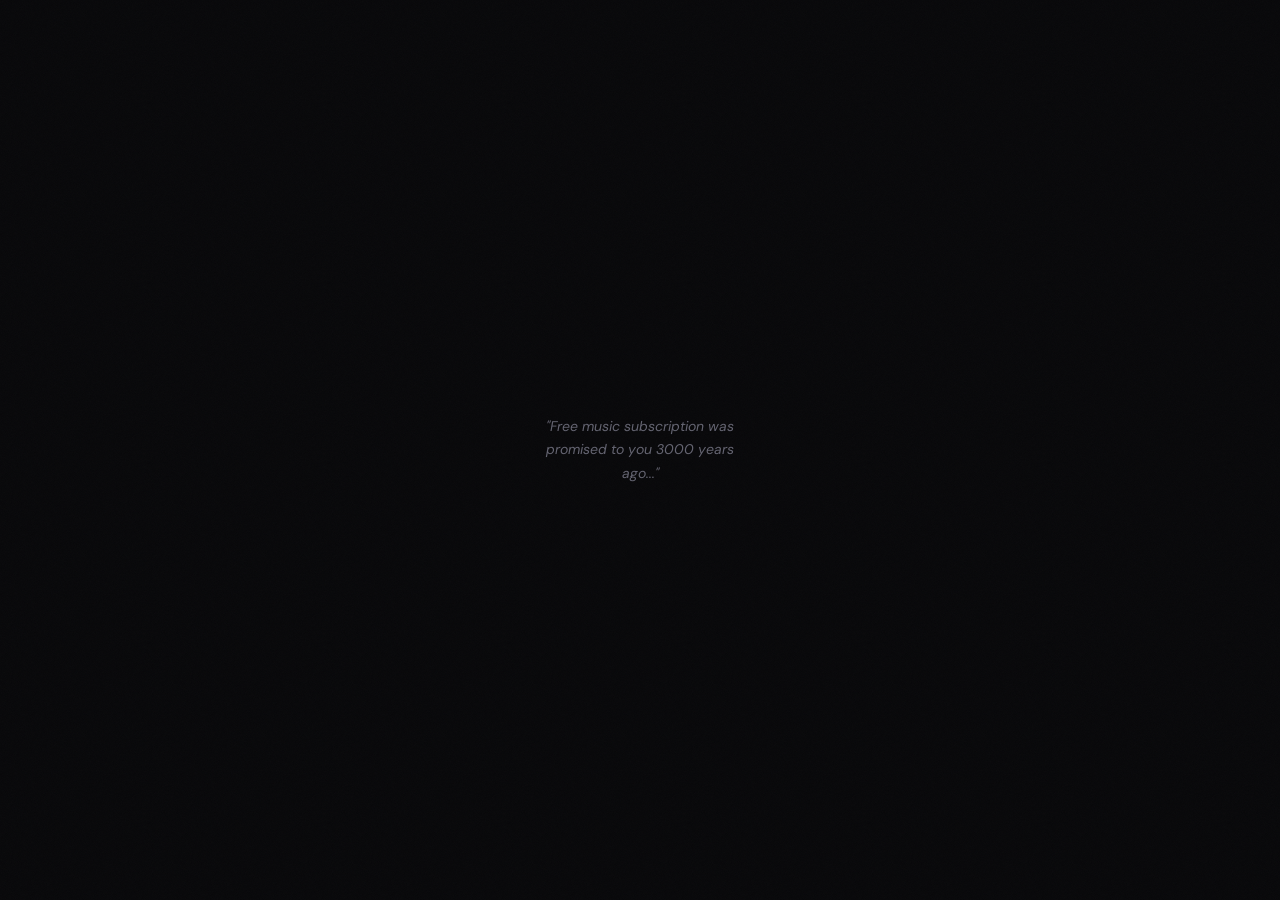
==== commit 945aa7e5: "Update index.html" ====
--- a/index.html
+++ b/index.html
@@ -44,6 +44,13 @@
                 </div>
             </section>
 
+            <section class="content-section" id="trending-section">
+                <h2 class="section-title">Global Top 50 Trending <i class="fa-solid fa-fire" style="color: #ff5000; font-size: 16px; margin-left: 4px;"></i></h2>
+                <div class="horizontal-scroll scroll-x" id="home-trending-grid">
+                    <div style="color: var(--text-secondary); font-size: 13px; padding-bottom: 20px;"><i class="fa-solid fa-spinner fa-spin"></i> Loading charts...</div>
+                </div>
+            </section>
+
             <section class="content-section" id="recommended-section">
                 <h2 class="section-title">Recommended For You</h2>
                 <div class="horizontal-scroll scroll-x" id="home-recs-grid">
@@ -203,6 +210,19 @@
                 <button class="btn-secondary" style="width: 100%;" id="close-select-playlist">Cancel</button>
             </div>
         </div>
+
+        <div class="modal-overlay" id="yt-import-modal">
+            <div class="modal-content glass-panel shadow-heavy">
+                <h3 style="margin-bottom: 16px;">Import YouTube Playlist</h3>
+                <p style="color: var(--text-secondary); font-size: 13px; margin-bottom: 16px;">Paste a public YouTube playlist URL. The algorithm will rip the tracks directly to your vault.</p>
+                <input type="text" id="yt-playlist-url" class="modern-input" placeholder="https://youtube.com/playlist?list=..." autocomplete="off">
+                <div class="modal-actions" style="margin-top: 24px;">
+                    <button class="btn-secondary" id="close-yt-import">Cancel</button>
+                    <button class="btn-primary" id="start-yt-import" style="color: var(--bg-deep);"><i class="fa-brands fa-youtube" style="margin-right: 6px;"></i> Import</button>
+                </div>
+            </div>
+        </div>
+
     </div>
 
     <script src="js/algorithm.js"></script>
--- a/css/style.css
+++ b/css/style.css
@@ -1,36 +1,117 @@
+/* ================================================================
+   OCTAVE — Obsidian Studio v3
+   Premium Noir Audio Player · UI Design System
+   Designer: Claude (top-tier product design mode)
+   ================================================================ */
+
+/* ─── FONT IMPORTS ──────────────────────────────────────────── */
+@import url('https://fonts.googleapis.com/css2?family=Syne:wght@600;700;800&family=DM+Sans:ital,opsz,wght@0,9..40,300;0,9..40,400;0,9..40,500;0,9..40,600;1,9..40,400&family=JetBrains+Mono:wght@400;500&display=swap');
+
+/* Lyrics engine fonts */
+@import url('https://fonts.googleapis.com/css2?family=Bebas+Neue&family=Dancing+Script:wght@700&family=Inter:wght@400;700&family=Kanit:wght@300;800&family=Lora:ital@1&family=Montserrat:wght@800&family=Oswald:wght@500&family=Playfair+Display:ital,wght@1,700&family=Plus+Jakarta+Sans:wght@400;500;600;700;800&family=Roboto+Mono:wght@500&display=swap');
+
+
+/* ─── DESIGN TOKENS ─────────────────────────────────────────── */
 :root {
-    /* Premium Dark Palette */
-    --bg-deep: #0a0b0e;
-    --bg-surface: #14161c;
-    --accent: #1ed760; /* Octave Green */
-    --text-primary: #ffffff;
-    --text-secondary: #a0a4b8;
-    
-    /* Glassmorphism */
-    --glass-bg: rgba(20, 22, 28, 0.75);
-    --glass-border: rgba(255, 255, 255, 0.08);
-    
-    /* Heavy Duty Shadows */
-    --shadow-soft: 4px 4px 10px rgba(0, 0, 0, 0.4), -2px -2px 6px rgba(255, 255, 255, 0.02);
-    --shadow-heavy: 8px 8px 20px rgba(0, 0, 0, 0.6), -2px -2px 8px rgba(255, 255, 255, 0.03);
-}
-
-* {
+    /* Depth Scale */
+    --bg-base:      #070709;
+    --bg-raised:    #0C0C10;
+    --bg-elevated:  #121218;
+    --bg-overlay:   #17171F;
+    --bg-input:     #0F0F15;
+
+    /* Legacy aliases — required by JS inline styles */
+    --bg-deep:      #070709;
+    --bg-surface:   #0C0C10;
+    --glass-bg:     rgba(12, 12, 16, 0.90);
+    --glass-border: rgba(255, 255, 255, 0.07);
+
+    /* Brand Accent — Electric Lime */
+    --accent:        #C9FF3C;
+    --accent-dim:    rgba(201, 255, 60, 0.08);
+    --accent-soft:   rgba(201, 255, 60, 0.14);
+    --accent-glow:   rgba(201, 255, 60, 0.28);
+    --accent-text:   #0D1800;
+
+    /* Semantic */
+    --like:          #FF5252;
+    --like-bg:       rgba(255, 82, 82, 0.12);
+
+    /* Typography */
+    --text-primary:   #EDEDF2;
+    --text-secondary: #636370;
+    --text-muted:     #32323C;
+
+    /* Borders */
+    --border:    rgba(255, 255, 255, 0.055);
+    --border-md: rgba(255, 255, 255, 0.10);
+    --border-hi: rgba(255, 255, 255, 0.15);
+
+    /* Shadows */
+    --shadow-sm:     0 2px 8px rgba(0,0,0,0.5);
+    --shadow-soft:   0 4px 20px rgba(0,0,0,0.55);
+    --shadow-card:   0 8px 28px rgba(0,0,0,0.6);
+    --shadow-heavy:  0 16px 48px rgba(0,0,0,0.72);
+    --shadow-float:  0 24px 64px rgba(0,0,0,0.8);
+    --shadow-accent: 0 8px 32px rgba(201, 255, 60, 0.22);
+
+    /* Motion */
+    --ease-spring: cubic-bezier(0.175, 0.885, 0.32, 1.15);
+    --ease-out:    cubic-bezier(0.0, 0.0, 0.2, 1.0);
+    --ease-smooth: cubic-bezier(0.4, 0.0, 0.2, 1.0);
+
+    /* Layout */
+    --nav-h:    70px;
+    --mini-h:   74px;
+    --radius-sm: 8px;
+    --radius-md: 14px;
+    --radius-lg: 20px;
+    --radius-xl: 28px;
+}
+
+
+/* ─── RESET & BASE ──────────────────────────────────────────── */
+*, *::before, *::after {
     box-sizing: border-box;
     margin: 0;
     padding: 0;
     -webkit-tap-highlight-color: transparent;
 }
 
+html { height: 100%; }
+
 body {
-    font-family: 'Plus Jakarta Sans', sans-serif;
-    background-color: var(--bg-deep);
-    color: var(--text-primary);
-    overflow: hidden; /* Lock body */
-    height: 100dvh; /* Mobile viewport height fix */
-}
-
-/* Base App Structure */
+    font-family: 'DM Sans', sans-serif;
+    background-color: var(--bg-base);
+    color: var(--text-primary);
+    overflow: hidden;
+    height: 100dvh;
+    -webkit-font-smoothing: antialiased;
+    -moz-osx-font-smoothing: grayscale;
+}
+
+/* Grain film texture overlay */
+body::after {
+    content: '';
+    position: fixed;
+    inset: 0;
+    pointer-events: none;
+    z-index: 99998;
+    opacity: 0.028;
+    background-image: url("data:image/svg+xml,%3Csvg viewBox='0 0 256 256' xmlns='http://www.w3.org/2000/svg'%3E%3Cfilter id='noise'%3E%3CfeTurbulence type='fractalNoise' baseFrequency='0.92' numOctaves='4' stitchTiles='stitch'/%3E%3C/filter%3E%3Crect width='100%25' height='100%25' filter='url(%23noise)' opacity='1'/%3E%3C/svg%3E");
+    background-size: 180px;
+}
+
+
+/* ─── SCROLL UTILITIES ──────────────────────────────────────── */
+.scroll-y { overflow-y: auto; overflow-x: hidden; }
+.scroll-x { overflow-x: auto; overflow-y: hidden; white-space: nowrap; }
+.scroll-y::-webkit-scrollbar,
+.scroll-x::-webkit-scrollbar { display: none; }
+.scroll-y, .scroll-x { -ms-overflow-style: none; scrollbar-width: none; }
+
+
+/* ─── APP SHELL ─────────────────────────────────────────────── */
 .mobile-app {
     position: relative;
     height: 100%;
@@ -39,140 +120,247 @@
     flex-direction: column;
 }
 
-/* Scroll Utilities (Hidden scrollbars for clean mobile UI) */
-.scroll-y { overflow-y: auto; overflow-x: hidden; }
-.scroll-x { overflow-x: auto; overflow-y: hidden; white-space: nowrap; }
-.scroll-y::-webkit-scrollbar, .scroll-x::-webkit-scrollbar { display: none; }
-.scroll-y, .scroll-x { -ms-overflow-style: none; scrollbar-width: none; }
-
 .main-content {
     flex: 1;
     padding-bottom: 20px;
 }
 
 .bottom-spacer {
-    height: 160px; /* Space for mini-player and bottom nav */
-}
-
-/* --- HEADER & CHIPS --- */
+    height: calc(var(--nav-h) + var(--mini-h) + 32px);
+}
+
+/* Ambient background radial glow */
+.ambient-bg {
+    position: fixed;
+    inset: 0;
+    pointer-events: none;
+    z-index: 0;
+    background:
+        radial-gradient(ellipse 70% 40% at 20% -10%, rgba(201, 255, 60, 0.04) 0%, transparent 70%),
+        radial-gradient(ellipse 50% 50% at 80% 110%, rgba(100, 80, 255, 0.03) 0%, transparent 70%);
+}
+
+
+/* ─── HEADER ────────────────────────────────────────────────── */
 .app-header {
-    padding: 40px 20px 20px 20px;
-    background: linear-gradient(to bottom, rgba(30, 215, 96, 0.15) 0%, var(--bg-deep) 100%);
+    padding: 48px 22px 20px 22px;
+    position: relative;
 }
 
 .greeting {
     display: flex;
     justify-content: space-between;
     align-items: center;
-    margin-bottom: 24px;
-}
+    margin-bottom: 22px;
+}
+
+.greeting-left {
+    display: flex;
+    align-items: center;
+    gap: 14px;
+}
+
+.greeting-logo {
+    width: 42px;
+    height: 42px;
+    border-radius: 12px;
+    object-fit: cover;
+    box-shadow: 0 0 0 1px var(--border-md), var(--shadow-sm);
+    transition: transform 0.2s var(--ease-spring);
+}
+.greeting-logo:active { transform: scale(0.93); }
 
 .greeting h1 {
-    font-size: 24px;
+    font-family: 'Syne', sans-serif;
+    font-size: 22px;
     font-weight: 700;
-    letter-spacing: -0.5px;
+    letter-spacing: -0.4px;
+    color: var(--text-primary);
 }
 
 .header-actions {
     display: flex;
-    gap: 16px;
+    gap: 8px;
 }
 
 .icon-btn {
     background: transparent;
     border: none;
     color: var(--text-primary);
-    font-size: 20px;
+    font-size: 19px;
     cursor: pointer;
-}
-
+    padding: 6px;
+    border-radius: 8px;
+    transition: color 0.15s, background 0.15s;
+    display: flex;
+    align-items: center;
+    justify-content: center;
+    -webkit-appearance: none;
+}
+.icon-btn:active {
+    color: var(--accent);
+    background: var(--accent-dim);
+}
+
+
+/* ─── FILTER CHIPS ──────────────────────────────────────────── */
 .filter-chips {
     display: flex;
-    gap: 10px;
-    padding-bottom: 5px;
+    gap: 8px;
+    padding-bottom: 4px;
 }
 
 .chip {
-    background: var(--bg-surface);
-    color: var(--text-primary);
-    padding: 8px 16px;
-    border-radius: 20px;
+    background: var(--bg-elevated);
+    color: var(--text-secondary);
+    padding: 7px 16px;
+    border-radius: 100px;
+    font-family: 'DM Sans', sans-serif;
     font-size: 13px;
     font-weight: 500;
-    box-shadow: var(--shadow-soft);
-    border: 1px solid rgba(255,255,255,0.02);
-}
+    border: 1px solid var(--border);
+    cursor: pointer;
+    white-space: nowrap;
+    transition: all 0.18s var(--ease-out);
+    letter-spacing: 0.1px;
+}
+
+.chip:active { transform: scale(0.96); }
 
 .chip.active {
     background: var(--accent);
-    color: var(--bg-deep);
+    color: var(--accent-text);
     font-weight: 600;
-}
-
-/* --- SECTIONS & CARDS --- */
+    border-color: transparent;
+    box-shadow: var(--shadow-accent);
+}
+
+
+/* ─── CONTENT SECTIONS ──────────────────────────────────────── */
 .content-section {
-    padding: 24px 0 0 20px;
+    padding: 28px 0 0 22px;
+}
+
+.section-header {
+    padding-right: 22px;
+    margin-bottom: 16px;
+}
+
+.section-label {
+    display: block;
+    font-family: 'JetBrains Mono', monospace;
+    font-size: 10px;
+    font-weight: 500;
+    letter-spacing: 1.8px;
+    text-transform: uppercase;
+    color: var(--accent);
+    margin-bottom: 4px;
+    opacity: 0.8;
 }
 
 .section-title {
+    font-family: 'Syne', sans-serif;
     font-size: 20px;
     font-weight: 700;
-    margin-bottom: 16px;
-}
-
-/* Horizontal Scrolling Cards */
+    letter-spacing: -0.3px;
+    color: var(--text-primary);
+    margin-bottom: 0;
+    display: flex;
+    align-items: center;
+    gap: 8px;
+}
+
+.section-title .fa-fire { color: #FF6B35; font-size: 15px; }
+
+
+/* ─── HORIZONTAL SCROLL CARDS ───────────────────────────────── */
 .horizontal-scroll {
     display: flex;
-    gap: 16px;
-    padding-right: 20px;
+    gap: 14px;
+    padding-right: 22px;
 }
 
 .square-card {
-    width: 140px;
+    width: 148px;
+    flex-shrink: 0;
+    display: flex;
+    flex-direction: column;
+    gap: 9px;
+    cursor: pointer;
+}
+
+.card-art {
+    width: 148px;
+    height: 148px;
+    background: var(--bg-elevated);
+    border-radius: var(--radius-md);
+    border: 1px solid var(--border);
+    transition: transform 0.22s var(--ease-spring), box-shadow 0.22s var(--ease-out);
+    overflow: hidden;
+    position: relative;
+    flex-shrink: 0;
+}
+
+.card-art::after {
+    content: '';
+    position: absolute;
+    inset: 0;
+    border-radius: inherit;
+    background: linear-gradient(160deg, rgba(255,255,255,0.04) 0%, transparent 60%);
+    pointer-events: none;
+}
+
+.square-card:active .card-art {
+    transform: scale(0.95);
+}
+
+.card-title {
+    font-family: 'DM Sans', sans-serif;
+    font-size: 12.5px;
+    font-weight: 500;
+    color: var(--text-secondary);
+    text-overflow: ellipsis;
+    overflow: hidden;
+    white-space: nowrap;
+    padding: 0 2px;
+    line-height: 1.4;
+}
+
+.shadow-heavy { box-shadow: var(--shadow-card); }
+
+
+/* ─── VERTICAL LISTS ────────────────────────────────────────── */
+.vertical-list {
     display: flex;
     flex-direction: column;
     gap: 10px;
-}
-
-.card-art {
-    width: 140px;
-    height: 140px;
-    background: #2a2d36;
-    border-radius: 12px;
-}
-
-.shadow-heavy {
-    box-shadow: var(--shadow-heavy);
-}
-
-.card-title {
-    font-size: 13px;
-    font-weight: 600;
-    color: var(--text-secondary);
-    text-overflow: ellipsis;
+    padding-right: 22px;
+}
+
+.list-item {
+    display: flex;
+    align-items: center;
+    gap: 14px;
+    padding: 10px 14px 10px 10px;
+    background: var(--bg-raised);
+    border-radius: var(--radius-md);
+    border: 1px solid var(--border);
+    cursor: pointer;
+    transition: background 0.15s, border-color 0.15s;
+}
+.list-item:active {
+    background: var(--bg-elevated);
+    border-color: var(--border-md);
+}
+
+.list-art {
+    width: 60px;
+    height: 60px;
+    background: var(--bg-elevated);
+    border-radius: 10px;
+    flex-shrink: 0;
     overflow: hidden;
-}
-
-/* Vertical Lists */
-.vertical-list {
-    display: flex;
-    flex-direction: column;
-    gap: 16px;
-    padding-right: 20px;
-}
-
-.list-item {
-    display: flex;
-    align-items: center;
-    gap: 14px;
-}
-
-.list-art {
-    width: 65px;
-    height: 65px;
-    background: #2a2d36;
-    border-radius: 8px;
-    flex-shrink: 0;
+    border: 1px solid var(--border);
 }
 
 .list-info {
@@ -181,64 +369,77 @@
 }
 
 .list-title {
-    font-size: 15px;
+    font-family: 'DM Sans', sans-serif;
+    font-size: 14px;
     font-weight: 600;
-    margin-bottom: 4px;
+    margin-bottom: 3px;
     white-space: nowrap;
     overflow: hidden;
     text-overflow: ellipsis;
+    color: var(--text-primary);
 }
 
 .list-subtitle {
-    font-size: 13px;
+    font-family: 'DM Sans', sans-serif;
+    font-size: 12px;
     color: var(--text-secondary);
     white-space: nowrap;
     overflow: hidden;
     text-overflow: ellipsis;
 }
 
-/* --- GLASSMORPHISM COMPONENTS --- */
+
+/* ─── GLASSMORPHISM ─────────────────────────────────────────── */
 .glass-panel {
     background: var(--glass-bg);
-    backdrop-filter: blur(16px);
-    -webkit-backdrop-filter: blur(16px);
+    backdrop-filter: blur(20px) saturate(1.4);
+    -webkit-backdrop-filter: blur(20px) saturate(1.4);
     border-top: 1px solid var(--glass-border);
 }
 
-/* Floating Mini Player */
+
+/* ─── MINI PLAYER ───────────────────────────────────────────── */
 .mini-player {
     position: fixed;
-    bottom: 70px; /* Sits right above nav */
-    left: 8px;
-    right: 8px;
-    border-radius: 12px;
+    bottom: calc(var(--nav-h) + 10px);
+    left: 10px;
+    right: 10px;
+    border-radius: 18px;
     overflow: hidden;
     z-index: 100;
-    box-shadow: 0 10px 30px rgba(0,0,0,0.5);
+    box-shadow: var(--shadow-heavy);
     border: 1px solid var(--glass-border);
-}
+    transition: transform 0.2s var(--ease-spring);
+}
+.mini-player:active { transform: scale(0.99); }
 
 .progress-bar-mini {
     height: 2px;
-    background: var(--text-primary);
+    background: var(--accent);
     position: absolute;
-    top: 0; left: 0;
-    border-radius: 2px;
+    top: 0;
+    left: 0;
+    border-radius: 0;
+    transition: width 0.5s linear;
+    box-shadow: 0 0 8px var(--accent-glow);
+    z-index: 2;
 }
 
 .mini-inner {
     display: flex;
     align-items: center;
-    padding: 8px 12px;
+    padding: 10px 14px 10px 10px;
     gap: 12px;
 }
 
 .mini-art {
-    width: 40px;
-    height: 40px;
-    border-radius: 6px;
-    background: #444;
-    box-shadow: var(--shadow-soft);
+    width: 48px;
+    height: 48px;
+    border-radius: 10px;
+    background: var(--bg-elevated);
+    flex-shrink: 0;
+    border: 1px solid var(--border);
+    overflow: hidden;
 }
 
 .mini-info {
@@ -247,61 +448,97 @@
 }
 
 .mini-title {
-    font-size: 13px;
-    font-weight: 700;
+    font-family: 'DM Sans', sans-serif;
+    font-size: 13.5px;
+    font-weight: 600;
     white-space: nowrap;
     overflow: hidden;
     text-overflow: ellipsis;
+    color: var(--text-primary);
+    margin-bottom: 2px;
 }
 
 .mini-artist {
-    font-size: 12px;
+    font-family: 'DM Sans', sans-serif;
+    font-size: 11.5px;
     color: var(--accent);
+    font-weight: 500;
+    opacity: 0.85;
 }
 
 .mini-controls {
     display: flex;
     align-items: center;
-    gap: 16px;
+    gap: 4px;
 }
 
 .mini-controls .icon-btn {
-    font-size: 18px;
-    color: var(--text-primary);
-}
-
-/* Bottom Navigation Bar */
+    font-size: 17px;
+    color: var(--text-secondary);
+    width: 36px;
+    height: 36px;
+    border-radius: 50%;
+}
+
+.play-btn-mini {
+    width: 38px !important;
+    height: 38px !important;
+    background: var(--accent) !important;
+    color: var(--accent-text) !important;
+    border-radius: 50% !important;
+    font-size: 14px !important;
+    box-shadow: 0 4px 16px var(--accent-glow) !important;
+    transition: transform 0.15s var(--ease-spring), box-shadow 0.15s !important;
+}
+.play-btn-mini:active {
+    transform: scale(0.9) !important;
+    box-shadow: 0 2px 8px var(--accent-glow) !important;
+}
+
+
+/* ─── BOTTOM NAVIGATION ─────────────────────────────────────── */
 .bottom-nav {
     position: fixed;
     bottom: 0;
     left: 0;
     width: 100%;
-    height: 65px;
+    height: var(--nav-h);
     display: flex;
     justify-content: space-around;
     align-items: center;
     z-index: 90;
-    padding-bottom: 5px; /* Safe area adjustment */
+    padding: 0 6px env(safe-area-inset-bottom, 6px);
+    border-top: 1px solid var(--border);
+    border-radius: 0;
 }
 
 .nav-item {
     display: flex;
     flex-direction: column;
     align-items: center;
+    justify-content: center;
     gap: 4px;
-    color: var(--text-secondary);
+    color: var(--text-muted);
     cursor: pointer;
-    width: 60px;
+    flex: 1;
+    height: 52px;
+    border-radius: 12px;
+    padding: 6px 4px;
+    transition: color 0.18s var(--ease-out), background 0.18s;
+    position: relative;
 }
 
 .nav-item i {
-    font-size: 20px;
-    transition: transform 0.2s;
+    font-size: 19px;
+    transition: transform 0.25s var(--ease-spring);
 }
 
 .nav-item span {
+    font-family: 'DM Sans', sans-serif;
     font-size: 10px;
     font-weight: 500;
+    letter-spacing: 0.2px;
+    transition: color 0.18s;
 }
 
 .nav-item.active {
@@ -309,168 +546,107 @@
 }
 
 .nav-item.active i {
-    transform: scale(1.1);
-}
-
-/* --- DYNAMIC VIEWS (SEARCH & LIBRARY) --- */
-.search-header { 
-    padding: 40px 20px 20px 20px; 
-    background: var(--bg-deep); 
-}
-
-.search-title { 
-    font-size: 24px; 
-    font-weight: 700; 
-    margin-bottom: 16px; 
-}
-
-.search-input-wrap { 
-    position: relative; 
-}
-
-.search-input-wrap i { 
-    position: absolute; 
-    left: 16px; 
-    top: 50%; 
-    transform: translateY(-50%); 
-    color: var(--text-secondary); 
-}
-
-.search-box { 
-    width: 100%; 
-    background: var(--bg-surface); 
-    border: 1px solid var(--glass-border); 
-    padding: 14px 14px 14px 44px; 
-    border-radius: 8px; 
-    color: var(--text-primary); 
-    font-family: inherit; 
-    font-size: 14px; 
-    box-shadow: var(--shadow-soft); 
-    outline: none; 
-}
-
-.search-box:focus { 
-    border-color: var(--accent); 
-}
-
-.search-results { 
-    padding: 20px; 
-    display: flex; 
-    flex-direction: column; 
-    gap: 12px; 
-}
-
-.result-item { 
-    display: flex; 
-    align-items: center; 
-    gap: 14px; 
-    padding: 12px; 
-    background: var(--bg-surface); 
-    border-radius: 8px; 
-    box-shadow: var(--shadow-soft); 
-    cursor: pointer; 
-    transition: background 0.2s; 
-}
-
-.result-item:active { 
-    background: var(--bg-deep); 
-}
-
-.result-thumb { 
-    width: 50px; 
-    height: 50px; 
-    border-radius: 6px; 
-    background: #2a2d36; 
-    object-fit: cover; 
-}
-
-.result-info { 
-    flex: 1; 
-    min-width: 0; 
-}
-
-.result-title { 
-    font-size: 14px; 
-    font-weight: 600; 
-    white-space: nowrap; 
-    overflow: hidden; 
-    text-overflow: ellipsis; 
-    margin-bottom: 4px; 
-}
-
-.result-artist { 
-    font-size: 12px; 
-    color: var(--text-secondary); 
-}
-
-.spinner { 
-    border: 3px solid rgba(255,255,255,0.1); 
-    border-top-color: var(--accent); 
-    border-radius: 50%; 
-    width: 24px; 
-    height: 24px; 
-    animation: spin 1s linear infinite; 
-    margin: 20px auto; 
-}
-
-@keyframes spin { 
-    to { transform: rotate(360deg); } 
-}
-
-/* --- FULL SCREEN NOW PLAYING PAGE --- */
+    transform: scale(1.12);
+    color: var(--accent);
+    filter: drop-shadow(0 0 6px var(--accent-glow));
+}
+
+.nav-item.active span {
+    color: var(--accent);
+    font-weight: 600;
+}
+
+/* Active pill indicator */
+.nav-item.active::before {
+    content: '';
+    position: absolute;
+    top: 6px;
+    left: 50%;
+    transform: translateX(-50%);
+    width: 28px;
+    height: 2.5px;
+    background: var(--accent);
+    border-radius: 100px;
+    box-shadow: 0 0 8px var(--accent-glow);
+    opacity: 0.9;
+}
+
+
+/* ─── FULL SCREEN NOW PLAYING ────────────────────────────────── */
 .full-player-overlay {
     position: fixed;
     top: 100vh;
     left: 0;
     width: 100%;
-    height: 100vh;
-    background: linear-gradient(180deg, #1e2128 0%, var(--bg-deep) 100%);
+    height: 100%;
+    background: var(--bg-raised);
     z-index: 1000;
     display: flex;
     flex-direction: column;
-    padding: 20px;
-    transition: top 0.35s cubic-bezier(0.2, 0.8, 0.2, 1);
+    padding: 0 22px 28px 22px;
+    transition: top 0.4s cubic-bezier(0.2, 0.85, 0.2, 1);
+    overflow: hidden;
 }
 
 .full-player-overlay.active {
     top: 0;
 }
 
+/* Player background — dynamic via JS liquid shadow */
+.full-player-overlay::before {
+    content: '';
+    position: absolute;
+    inset: 0;
+    background: inherit;
+    z-index: -1;
+}
+
 .fp-header {
     display: flex;
     justify-content: space-between;
     align-items: center;
-    padding-top: 20px;
-    margin-bottom: 40px;
+    padding: 52px 0 20px 0;
+    flex-shrink: 0;
 }
 
 .fp-header-title {
-    font-size: 12px;
-    font-weight: 700;
-    letter-spacing: 1px;
+    font-family: 'JetBrains Mono', monospace;
+    font-size: 10px;
+    font-weight: 500;
+    letter-spacing: 2.5px;
     text-transform: uppercase;
     color: var(--text-secondary);
 }
 
 .fp-art-container {
-    width: 100%;
-    aspect-ratio: 1;
-    margin-bottom: 40px;
+    flex: 1;
+    display: flex;
+    align-items: center;
+    justify-content: center;
+    min-height: 0;
+    padding: 4px 0 14px 0;
 }
 
 #fp-art {
     width: 100%;
-    height: 100%;
+    max-width: 340px;
+    height: auto;
+    aspect-ratio: 1 / 1;
+    border-radius: 20px;
     object-fit: cover;
-    border-radius: 12px;
     display: none;
+    box-shadow:
+        0 24px 60px rgba(0,0,0,0.7),
+        0 0 0 1px rgba(255,255,255,0.06);
+    transition: box-shadow 0.5s;
 }
 
 .fp-info-row {
     display: flex;
     justify-content: space-between;
-    align-items: center;
-    margin-bottom: 30px;
+    align-items: flex-start;
+    margin-bottom: 16px;
+    flex-shrink: 0;
 }
 
 .fp-meta {
@@ -480,177 +656,366 @@
 }
 
 #fp-title {
+    font-family: 'Syne', sans-serif;
     font-size: 22px;
-    font-weight: 800;
-    margin-bottom: 4px;
+    font-weight: 700;
+    letter-spacing: -0.4px;
+    margin-bottom: 5px;
     white-space: nowrap;
     overflow: hidden;
     text-overflow: ellipsis;
+    color: var(--text-primary);
 }
 
 #fp-artist {
+    font-family: 'DM Sans', sans-serif;
+    font-size: 14px;
+    font-weight: 500;
+    color: var(--text-secondary);
+    cursor: pointer;
+    display: inline-flex;
+    align-items: center;
+    gap: 4px;
+    transition: color 0.15s;
+    text-decoration: none;
+}
+#fp-artist:hover, #fp-artist:active { color: var(--accent); }
+
+/* Like button in full player */
+#fp-like {
+    width: 40px;
+    height: 40px;
+    border-radius: 50%;
+    background: var(--bg-elevated);
+    border: 1px solid var(--border);
+    display: flex;
+    align-items: center;
+    justify-content: center;
     font-size: 16px;
     color: var(--text-secondary);
-}
-
+    flex-shrink: 0;
+    transition: all 0.18s var(--ease-spring);
+}
+#fp-like:active { transform: scale(0.88); }
+#fp-like .fa-solid.fa-heart { color: var(--like); filter: drop-shadow(0 0 6px rgba(255,82,82,0.5)); }
+
+
+/* ─── ACTIONS GRID (LYRICS / QUEUE) ─────────────────────────── */
+.fp-actions-grid {
+    display: flex;
+    gap: 8px;
+    margin-bottom: 16px;
+    flex-shrink: 0;
+}
+
+.fp-actions-grid .icon-btn {
+    flex: 1;
+    height: 38px;
+    background: var(--bg-elevated);
+    border: 1px solid var(--border);
+    border-radius: 10px;
+    font-size: 12px;
+    font-weight: 600;
+    color: var(--text-secondary);
+    display: flex;
+    align-items: center;
+    justify-content: center;
+    gap: 7px;
+    letter-spacing: 0.2px;
+    transition: all 0.15s;
+    font-family: 'DM Sans', sans-serif;
+}
+.fp-actions-grid .icon-btn:active {
+    background: var(--accent-dim);
+    border-color: var(--accent);
+    color: var(--accent);
+}
+
+
+/* ─── PROGRESS BAR ──────────────────────────────────────────── */
 .fp-progress-section {
-    margin-bottom: 30px;
+    margin-bottom: 20px;
+    flex-shrink: 0;
 }
 
 .fp-progress-bar {
     width: 100%;
-    height: 4px;
-    background: rgba(255,255,255,0.1);
-    border-radius: 2px;
-    margin-bottom: 8px;
+    height: 3px;
+    background: var(--bg-overlay);
+    border-radius: 100px;
+    margin-bottom: 10px;
+    cursor: pointer;
+    position: relative;
 }
 
 .fp-progress-fill {
     height: 100%;
-    background: var(--text-primary);
-    border-radius: 2px;
+    background: var(--accent);
+    border-radius: 100px;
     position: relative;
-    transition: width 0.2s linear;
+    transition: width 0.25s linear;
+    box-shadow: 0 0 8px var(--accent-glow);
 }
 
 .fp-progress-fill::after {
     content: '';
     position: absolute;
-    right: -4px;
-    top: -4px;
-    width: 12px;
-    height: 12px;
+    right: -5px;
+    top: 50%;
+    transform: translateY(-50%);
+    width: 13px;
+    height: 13px;
     background: var(--text-primary);
     border-radius: 50%;
-    box-shadow: 0 0 10px rgba(255,255,255,0.5);
+    box-shadow:
+        0 0 0 3px rgba(255,255,255,0.12),
+        0 0 12px rgba(255,255,255,0.4);
 }
 
 .fp-time-row {
     display: flex;
     justify-content: space-between;
-    font-size: 12px;
-    color: var(--text-secondary);
-    font-weight: 500;
-}
-
+    font-family: 'JetBrains Mono', monospace;
+    font-size: 11px;
+    font-weight: 400;
+    color: var(--text-secondary);
+    letter-spacing: 0.5px;
+}
+
+
+/* ─── PLAYBACK CONTROLS ─────────────────────────────────────── */
 .fp-controls {
     display: flex;
     justify-content: space-between;
     align-items: center;
-    padding: 0 10px;
+    padding: 0 8px;
+    margin-bottom: 8px;
+    flex-shrink: 0;
+}
+
+.fp-controls .icon-btn.sm {
+    width: 52px;
+    height: 52px;
+    border-radius: 50%;
+    background: var(--bg-elevated);
+    border: 1px solid var(--border);
+    font-size: 20px;
+    color: var(--text-primary);
+    display: flex;
+    align-items: center;
+    justify-content: center;
+    transition: all 0.18s var(--ease-spring);
+}
+.fp-controls .icon-btn.sm:active {
+    transform: scale(0.88);
+    background: var(--bg-overlay);
 }
 
 .play-btn-huge {
-    width: 64px;
-    height: 64px;
+    width: 68px;
+    height: 68px;
     border-radius: 50%;
     background: var(--accent);
-    color: var(--bg-deep);
+    color: var(--accent-text);
     border: none;
     font-size: 24px;
     display: flex;
     justify-content: center;
     align-items: center;
-    box-shadow: 0 8px 24px rgba(30, 215, 96, 0.3);
-}
-
-/* --- MODALS & UI OVERLAYS --- */
+    box-shadow: 0 8px 28px var(--accent-glow), 0 0 0 0 var(--accent-glow);
+    cursor: pointer;
+    transition: transform 0.18s var(--ease-spring), box-shadow 0.18s;
+    animation: pulse-ring 3s ease-out infinite;
+}
+.play-btn-huge:active {
+    transform: scale(0.91);
+    box-shadow: 0 4px 12px var(--accent-glow);
+    animation: none;
+}
+
+@keyframes pulse-ring {
+    0%, 70% { box-shadow: 0 8px 28px var(--accent-glow), 0 0 0 0 rgba(201,255,60,0.25); }
+    100%     { box-shadow: 0 8px 28px var(--accent-glow), 0 0 0 18px rgba(201,255,60,0); }
+}
+
+
+/* ─── OVERLAY PANELS (LYRICS / QUEUE) ───────────────────────── */
+.full-overlay-panel {
+    position: absolute;
+    top: 0;
+    left: 0;
+    width: 100%;
+    height: 100%;
+    background: rgba(7, 7, 9, 0.96);
+    backdrop-filter: blur(20px);
+    z-index: 110;
+    padding: 0 22px 20px;
+    display: none;
+    flex-direction: column;
+    overflow-y: auto;
+    opacity: 0;
+    transition: opacity 0.28s var(--ease-out);
+}
+.full-overlay-panel.active {
+    display: flex;
+    opacity: 1;
+}
+
+.panel-header {
+    display: flex;
+    justify-content: space-between;
+    align-items: center;
+    padding: 52px 0 20px;
+    border-bottom: 1px solid var(--border);
+    margin-bottom: 24px;
+    flex-shrink: 0;
+}
+.panel-header h2 {
+    font-family: 'Syne', sans-serif;
+    font-size: 20px;
+    font-weight: 700;
+    color: var(--text-primary);
+}
+
+#fp-overlay-content::-webkit-scrollbar { display: none; }
+
+#lyrics-content {
+    color: var(--text-primary);
+    font-size: 18px;
+    line-height: 2;
+    text-align: center;
+    white-space: pre-wrap;
+    padding-bottom: 60px;
+}
+
+
+/* ─── MODALS ─────────────────────────────────────────────────── */
 .modal-overlay {
     position: fixed;
-    top: 0; left: 0; width: 100%; height: 100%;
-    background: rgba(10, 11, 14, 0.8);
-    backdrop-filter: blur(5px);
-    z-index: 2000;
-    display: flex;
-    align-items: center;
+    top: 0;
+    left: 0;
+    width: 100%;
+    height: 100%;
+    background: rgba(4, 4, 6, 0.75);
+    backdrop-filter: blur(8px);
+    -webkit-backdrop-filter: blur(8px);
+    z-index: 4000;
+    display: flex;
+    align-items: flex-end;
     justify-content: center;
-    padding: 20px;
+    padding: 0;
     opacity: 0;
     pointer-events: none;
-    transition: opacity 0.3s ease;
-}
-
+    transition: opacity 0.28s var(--ease-out);
+}
 .modal-overlay.active {
     opacity: 1;
     pointer-events: auto;
 }
 
 .modal-content {
-    background: var(--bg-surface);
+    background: var(--bg-overlay);
     width: 100%;
-    max-width: 340px;
-    border-radius: 20px;
-    padding: 24px;
-    border: 1px solid var(--glass-border);
-    transform: translateY(20px);
-    transition: transform 0.3s cubic-bezier(0.2, 0.8, 0.2, 1);
-}
-
+    max-width: 100%;
+    border-radius: var(--radius-xl) var(--radius-xl) 0 0;
+    padding: 8px 24px 32px;
+    border: 1px solid var(--border-md);
+    border-bottom: none;
+    transform: translateY(30px);
+    transition: transform 0.32s cubic-bezier(0.2, 0.85, 0.2, 1);
+    position: relative;
+}
 .modal-overlay.active .modal-content {
     transform: translateY(0);
 }
 
+/* Sheet handle */
+.modal-content::before {
+    content: '';
+    display: block;
+    width: 36px;
+    height: 4px;
+    background: var(--text-muted);
+    border-radius: 100px;
+    margin: 12px auto 22px;
+}
+
 .modal-actions {
     display: flex;
-    gap: 12px;
+    gap: 10px;
+    margin-top: 20px;
 }
 
 .btn-primary, .btn-secondary {
     flex: 1;
-    padding: 14px;
-    border-radius: 12px;
+    padding: 14px 16px;
+    border-radius: var(--radius-md);
+    font-family: 'DM Sans', sans-serif;
     font-size: 14px;
     font-weight: 600;
-    font-family: inherit;
     cursor: pointer;
     text-align: center;
     text-decoration: none;
     border: none;
-    transition: all 0.2s;
-}
-
+    transition: all 0.18s var(--ease-spring);
+    display: flex;
+    align-items: center;
+    justify-content: center;
+    gap: 6px;
+}
 .btn-primary {
     background: var(--accent);
-    color: var(--bg-deep);
-}
-
-.btn-primary:active { background: #18ab4c; }
-
+    color: var(--accent-text);
+    box-shadow: 0 4px 16px var(--accent-glow);
+}
+.btn-primary:active {
+    transform: scale(0.97);
+    box-shadow: 0 2px 8px var(--accent-glow);
+}
 .btn-secondary {
-    background: transparent;
-    color: var(--text-primary);
-    border: 1px solid var(--glass-border);
-}
-
-.btn-secondary:active { background: rgba(255,255,255,0.05); }
+    background: var(--bg-elevated);
+    color: var(--text-primary);
+    border: 1px solid var(--border-md);
+}
+.btn-secondary:active {
+    transform: scale(0.97);
+    background: var(--bg-overlay);
+}
 
 .modern-input {
     width: 100%;
-    background: var(--bg-deep);
-    border: 1px solid var(--glass-border);
+    background: var(--bg-input);
+    border: 1px solid var(--border-md);
     color: var(--text-primary);
     padding: 14px 16px;
-    border-radius: 12px;
-    font-family: inherit;
+    border-radius: var(--radius-md);
+    font-family: 'DM Sans', sans-serif;
     font-size: 15px;
+    font-weight: 400;
     outline: none;
-}
-
+    transition: border-color 0.18s;
+}
 .modern-input:focus {
     border-color: var(--accent);
-}
-
-/* --- HAMBURGER SIDE DRAWER --- */
+    box-shadow: 0 0 0 3px rgba(201, 255, 60, 0.08);
+}
+.modern-input::placeholder { color: var(--text-muted); }
+
+
+/* ─── SIDE DRAWER ───────────────────────────────────────────── */
 .drawer-backdrop {
     position: fixed;
-    top: 0; left: 0; width: 100%; height: 100%;
-    background: rgba(0,0,0,0.6);
-    z-index: 1500;
+    top: 0;
+    left: 0;
+    width: 100%;
+    height: 100%;
+    background: rgba(4, 4, 7, 0.6);
+    backdrop-filter: blur(4px);
+    z-index: 3000;
     opacity: 0;
     pointer-events: none;
-    transition: opacity 0.3s ease;
-}
-
+    transition: opacity 0.28s var(--ease-out);
+}
 .drawer-backdrop.active {
     opacity: 1;
     pointer-events: auto;
@@ -658,275 +1023,364 @@
 
 .side-drawer {
     position: fixed;
-    top: 0; right: -300px;
-    width: 280px;
+    top: 0;
+    right: -310px;
+    width: 290px;
     height: 100%;
-    background: var(--bg-surface);
-    z-index: 1501;
-    box-shadow: -10px 0 30px rgba(0,0,0,0.5);
-    transition: right 0.3s cubic-bezier(0.2, 0.8, 0.2, 1);
+    background: var(--bg-overlay);
+    z-index: 3001;
+    box-shadow: -20px 0 60px rgba(0,0,0,0.7);
+    transition: right 0.32s cubic-bezier(0.2, 0.85, 0.2, 1);
     display: flex;
     flex-direction: column;
-}
-
-.side-drawer.active {
-    right: 0;
-}
+    border-left: 1px solid var(--border);
+}
+.side-drawer.active { right: 0; }
 
 .drawer-header {
-    padding: 30px 20px 20px;
+    padding: 52px 22px 20px;
     display: flex;
     justify-content: space-between;
     align-items: center;
-    border-bottom: 1px solid var(--glass-border);
-}
-
-.drawer-header h2 { font-size: 20px; }
+    border-bottom: 1px solid var(--border);
+}
+.drawer-header h2 {
+    font-family: 'Syne', sans-serif;
+    font-size: 20px;
+    font-weight: 700;
+}
 
 .drawer-links {
-    padding: 20px;
+    padding: 16px 12px;
+    display: flex;
+    flex-direction: column;
+    gap: 4px;
+}
+
+.drawer-item {
+    padding: 14px 16px;
+    border-radius: var(--radius-md);
+    color: var(--text-primary);
+    text-decoration: none;
+    font-family: 'DM Sans', sans-serif;
+    font-size: 14px;
+    font-weight: 500;
+    display: flex;
+    align-items: center;
+    gap: 14px;
+    cursor: pointer;
+    transition: background 0.15s, color 0.15s;
+    border: 1px solid transparent;
+}
+.drawer-item i {
+    font-size: 16px;
+    color: var(--text-secondary);
+    width: 18px;
+    text-align: center;
+    transition: color 0.15s;
+}
+.drawer-item:hover, .drawer-item:active {
+    background: var(--bg-elevated);
+    border-color: var(--border);
+    color: var(--accent);
+}
+.drawer-item:hover i, .drawer-item:active i {
+    color: var(--accent);
+}
+
+
+/* ─── SEARCH VIEW ───────────────────────────────────────────── */
+.search-header {
+    padding: 48px 22px 22px;
+    background: var(--bg-base);
+}
+.search-title {
+    font-family: 'Syne', sans-serif;
+    font-size: 24px;
+    font-weight: 700;
+    letter-spacing: -0.4px;
+    margin-bottom: 16px;
+}
+.search-input-wrap {
+    position: relative;
+}
+.search-input-wrap i {
+    position: absolute;
+    left: 16px;
+    top: 50%;
+    transform: translateY(-50%);
+    color: var(--text-secondary);
+    font-size: 14px;
+}
+.search-box {
+    width: 100%;
+    background: var(--bg-elevated);
+    border: 1px solid var(--border-md);
+    padding: 14px 14px 14px 44px;
+    border-radius: var(--radius-md);
+    color: var(--text-primary);
+    font-family: 'DM Sans', sans-serif;
+    font-size: 14px;
+    font-weight: 400;
+    box-shadow: none;
+    outline: none;
+    transition: border-color 0.18s, box-shadow 0.18s;
+}
+.search-box:focus {
+    border-color: var(--accent);
+    box-shadow: 0 0 0 3px rgba(201, 255, 60, 0.08);
+}
+.search-box::placeholder { color: var(--text-muted); }
+
+.search-results {
+    padding: 16px 22px;
     display: flex;
     flex-direction: column;
     gap: 8px;
 }
 
-.drawer-item {
-    padding: 16px;
-    border-radius: 12px;
-    color: var(--text-primary);
-    text-decoration: none;
-    font-weight: 500;
-    display: flex;
-    align-items: center;
-    gap: 16px;
+.result-item {
+    display: flex;
+    align-items: center;
+    gap: 12px;
+    padding: 10px 12px;
+    background: var(--bg-raised);
+    border-radius: var(--radius-md);
+    border: 1px solid var(--border);
     cursor: pointer;
-    transition: background 0.2s;
-}
-
-.drawer-item i {
-    font-size: 18px;
-    color: var(--text-secondary);
-    width: 20px;
-    text-align: center;
-}
-
-.drawer-item:hover, .drawer-item:active {
-    background: rgba(255,255,255,0.05);
-}
-
-/* --- Z-INDEX FIXES & OVERLAYS --- */
-.drawer-backdrop { z-index: 3000 !important; }
-.side-drawer { z-index: 3001 !important; }
-.modal-overlay { z-index: 4000 !important; }
-
+    transition: background 0.15s, border-color 0.15s;
+}
+.result-item:active {
+    background: var(--bg-elevated);
+    border-color: var(--border-md);
+}
+.result-thumb {
+    width: 48px;
+    height: 48px;
+    border-radius: 8px;
+    background: var(--bg-elevated);
+    object-fit: cover;
+    flex-shrink: 0;
+}
+.result-info { flex: 1; min-width: 0; }
+.result-title {
+    font-family: 'DM Sans', sans-serif;
+    font-size: 13.5px;
+    font-weight: 600;
+    white-space: nowrap;
+    overflow: hidden;
+    text-overflow: ellipsis;
+    margin-bottom: 3px;
+    color: var(--text-primary);
+}
+.result-artist {
+    font-family: 'DM Sans', sans-serif;
+    font-size: 12px;
+    color: var(--text-secondary);
+}
+
+.spinner {
+    border: 2px solid rgba(255,255,255,0.06);
+    border-top-color: var(--accent);
+    border-radius: 50%;
+    width: 22px;
+    height: 22px;
+    animation: spin 0.75s linear infinite;
+    margin: 24px auto;
+}
+@keyframes spin { to { transform: rotate(360deg); } }
+
+
+/* ─── TRACK OPTIONS BUTTON ──────────────────────────────────── */
 .track-opts-btn {
     background: transparent;
     border: none;
-    color: var(--text-secondary);
-    padding: 10px;
-    font-size: 16px;
+    color: var(--text-muted);
+    padding: 8px;
+    font-size: 15px;
     cursor: pointer;
-}
-
+    transition: color 0.15s;
+    border-radius: 8px;
+}
+.track-opts-btn:active { color: var(--text-secondary); }
+
+
+/* ─── EMPTY STATE ───────────────────────────────────────────── */
 .empty-state-text {
     color: var(--text-secondary);
+    font-family: 'DM Sans', sans-serif;
     font-size: 13px;
     text-align: center;
     padding: 20px 0;
 }
 
-.fp-action-row { 
-    display: flex; 
-    justify-content: center; 
-    gap: 32px; 
-    margin-top: 24px; 
-}
-.fp-action-row .icon-btn { 
-    color: var(--text-secondary); 
-    font-size: 18px; 
-    transition: color 0.2s;
-}
-.fp-action-row .icon-btn:active { color: var(--accent); }
-
-.full-overlay-panel { 
-    position: absolute; 
-    top: 0; left: 0; 
-    width: 100%; height: 100%; 
-    background: rgba(10, 11, 14, 0.95); 
-    backdrop-filter: blur(15px); 
-    z-index: 100; 
-    padding: 60px 20px 20px; 
-    display: none; 
-    flex-direction: column; 
-    overflow-y: auto; 
-    opacity: 0; 
-    transition: opacity 0.3s ease; 
-}
-.full-overlay-panel.active { 
-    display: flex; 
-    opacity: 1; 
-}
-
-.panel-header { 
-    display: flex; 
-    justify-content: space-between; 
-    align-items: center; 
-    margin-bottom: 24px; 
-    border-bottom: 1px solid var(--glass-border);
-    padding-bottom: 16px;
-}
-.panel-header h2 { font-size: 20px; font-weight: 700; color: var(--text-primary); }
-
-#lyrics-content { 
-    color: var(--text-primary); 
-    font-size: 16px; 
-    line-height: 2; 
-    text-align: center; 
-    white-space: pre-wrap; 
-    padding-bottom: 40px; 
-}
-
-.full-player-overlay {
-    display: flex;
-    flex-direction: column;
-    padding: 10px 20px 30px 20px !important; 
-    height: 100vh;
-    box-sizing: border-box;
-    overflow: hidden; 
-}
-
-.fp-art-container {
-    flex: 0 1 auto; 
-    max-height: 35vh; 
-    margin: 10px auto;
-    display: flex;
-    justify-content: center;
-}
-
-#fp-art {
-    max-height: 100%;
-    aspect-ratio: 1/1;
-    border-radius: 8px;
-    box-shadow: 0 10px 30px rgba(0,0,0,0.5);
-}
-
-.fp-info-row {
-    display: flex;
-    justify-content: space-between;
-    align-items: center;
-    margin: 10px 0;
-}
-
-.fp-actions-grid {
-    display: flex;
-    justify-content: space-between;
-    padding: 0 20px;
-    transform: scale(0.7);
-    transform-origin: center;
-    margin: -10px 0;
-}
-
-.fp-progress-section {
-    margin: 10px 0;
-}
-
-.fp-controls {
-    display: flex;
-    justify-content: center;
-    align-items: center;
-    gap: 40px;
-    margin-bottom: 20px;
-}
-
-.full-player-overlay {
-    position: fixed;
-    top: 100vh; left: 0; width: 100%; height: 100%;
-    background: var(--bg-deep); 
-    padding: 10px 20px 20px 20px !important;
-    display: flex;
-    flex-direction: column;
-    z-index: 1000;
-    transition: top 0.35s cubic-bezier(0.2, 0.8, 0.2, 1);
-}
-
-.fp-art-container {
-    flex: 1;
-    display: flex;
-    align-items: center;
-    justify-content: center;
-    margin: 10px 0;
-    min-height: 0; 
-}
-
-#fp-art {
-    width: 100%;
-    max-width: 350px;
-    height: auto;
-    aspect-ratio: 1/1;
-    border-radius: 12px;
-    box-shadow: 0 20px 40px rgba(0,0,0,0.6);
-}
-
-.fp-info-row {
-    margin-bottom: 5px;
-    display: flex;
-    justify-content: space-between;
-}
-
-.fp-actions-grid {
-    display: flex;
-    justify-content: space-around;
-    padding: 5px 20px;
-    margin-bottom: 5px;
-}
-
-.fp-progress-section {
-    margin: 5px 0;
-}
-
-.fp-controls {
-    display: flex;
-    justify-content: space-between;
-    align-items: center;
-    padding: 0 20px;
-    margin-bottom: 10px;
-}
-
-/* --- SPLASH SCREEN --- */
+
+/* ─── SPLASH SCREEN ─────────────────────────────────────────── */
 .splash-screen {
     position: fixed;
-    top: 0; left: 0; width: 100%; height: 100%;
-    background: var(--bg-deep);
+    top: 0;
+    left: 0;
+    width: 100%;
+    height: 100%;
+    background: var(--bg-base);
     z-index: 9999;
     display: flex;
     flex-direction: column;
     align-items: center;
     justify-content: center;
-    transition: opacity 0.6s ease, visibility 0.6s ease;
+    gap: 0;
+    transition: opacity 0.6s var(--ease-out), visibility 0.6s;
 }
 
 .splash-logo {
-    width: 110px;
-    height: 110px;
-    border-radius: 24px;
-    margin-bottom: 24px;
-    box-shadow: 0 10px 30px rgba(30, 215, 96, 0.2);
-    animation: splashPulse 2s infinite ease-in-out;
+    width: 96px;
+    height: 96px;
+    border-radius: 26px;
+    margin-bottom: 28px;
     object-fit: cover;
+    box-shadow:
+        0 0 0 1px rgba(201,255,60,0.15),
+        0 20px 48px rgba(0,0,0,0.7),
+        0 0 40px rgba(201,255,60,0.1);
+    animation: splashPulse 2.4s ease-in-out infinite;
 }
 
 .splash-text {
-    color: var(--text-secondary);
-    font-size: 15px;
+    font-family: 'DM Sans', sans-serif;
+    color: var(--text-secondary);
+    font-size: 14px;
     text-align: center;
     max-width: 280px;
+    line-height: 1.65;
+    font-style: italic;
+    font-weight: 400;
+    padding: 0 32px;
+}
+
+.splash-wordmark {
+    font-family: 'Syne', sans-serif;
+    font-size: 11px;
+    font-weight: 600;
+    letter-spacing: 4px;
+    text-transform: uppercase;
+    color: var(--accent);
+    margin-bottom: 16px;
+    opacity: 0.8;
+}
+
+@keyframes splashPulse {
+    0%, 100% { transform: scale(1); box-shadow: 0 0 0 1px rgba(201,255,60,0.15), 0 20px 48px rgba(0,0,0,0.7), 0 0 40px rgba(201,255,60,0.1); }
+    50%       { transform: scale(1.05); box-shadow: 0 0 0 1px rgba(201,255,60,0.25), 0 20px 48px rgba(0,0,0,0.7), 0 0 60px rgba(201,255,60,0.2); }
+}
+
+
+/* ─── LYRICS SYSTEM ─────────────────────────────────────────── */
+.lyrics-font-selector {
+    display: flex;
+    gap: 8px;
+    padding-bottom: 20px;
+    margin-bottom: 20px;
+    border-bottom: 1px solid var(--border);
+    overflow-x: auto;
+}
+.lyrics-font-selector::-webkit-scrollbar { display: none; }
+
+.font-option {
+    padding: 7px 14px;
+    background: var(--bg-elevated);
+    border: 1px solid var(--border);
+    border-radius: 8px;
+    white-space: nowrap;
+    font-size: 13px;
+    font-weight: 500;
+    color: var(--text-secondary);
+    cursor: pointer;
+    transition: all 0.15s;
+    flex-shrink: 0;
+}
+.font-option.active {
+    background: var(--accent);
+    color: var(--accent-text);
+    border-color: transparent;
+    font-weight: 600;
+}
+
+.lyric-line {
+    font-size: 20px;
+    font-weight: 700;
     line-height: 1.6;
-    font-style: italic;
-    font-weight: 500;
-}
-
-@keyframes splashPulse {
-    0% { transform: scale(1); }
-    50% { transform: scale(1.08); }
-    100% { transform: scale(1); }
+    color: var(--text-primary);
+    opacity: 1;
+    text-align: center;
+    filter: none;
+    margin-bottom: 6px;
+}
+
+.lyric-line.active {
+    opacity: 1;
+    filter: none;
+    transform: scale(1.05);
+    text-shadow: 0 0 24px rgba(255,255,255,0.35);
+}
+
+.lyric-line.passed {
+    opacity: 0.28;
+    transform: scale(0.97);
+}
+
+
+/* ─── FP ACTION ROW ──────────────────────────────────────────── */
+.fp-action-row {
+    display: flex;
+    justify-content: center;
+    gap: 28px;
+    margin-top: 20px;
+}
+.fp-action-row .icon-btn {
+    color: var(--text-secondary);
+    font-size: 18px;
+}
+.fp-action-row .icon-btn:active { color: var(--accent); }
+
+
+/* ─── Z-INDEX STACK ─────────────────────────────────────────── */
+.drawer-backdrop { z-index: 3000 !important; }
+.side-drawer     { z-index: 3001 !important; }
+.modal-overlay   { z-index: 4000 !important; }
+
+
+/* ─── UTILITY ───────────────────────────────────────────────── */
+.shadow-soft  { box-shadow: var(--shadow-soft); }
+.shadow-heavy { box-shadow: var(--shadow-card); }
+
+.divider {
+    height: 1px;
+    background: var(--border);
+    margin: 8px 0;
+}
+
+
+/* ─── HOVER STATES (for devices that support it) ────────────── */
+@media (hover: hover) {
+    .square-card:hover .card-art {
+        transform: translateY(-3px) scale(1.01);
+        box-shadow: 0 12px 32px rgba(0,0,0,0.6);
     }
+    .list-item:hover {
+        background: var(--bg-elevated);
+        border-color: var(--border-md);
+    }
+    .result-item:hover {
+        background: var(--bg-elevated);
+        border-color: var(--border-md);
+    }
+    .chip:not(.active):hover {
+        background: var(--bg-overlay);
+        border-color: var(--border-md);
+        color: var(--text-primary);
+    }
+    .icon-btn:hover {
+        background: var(--bg-elevated);
+        color: var(--text-primary);
+    }
+}
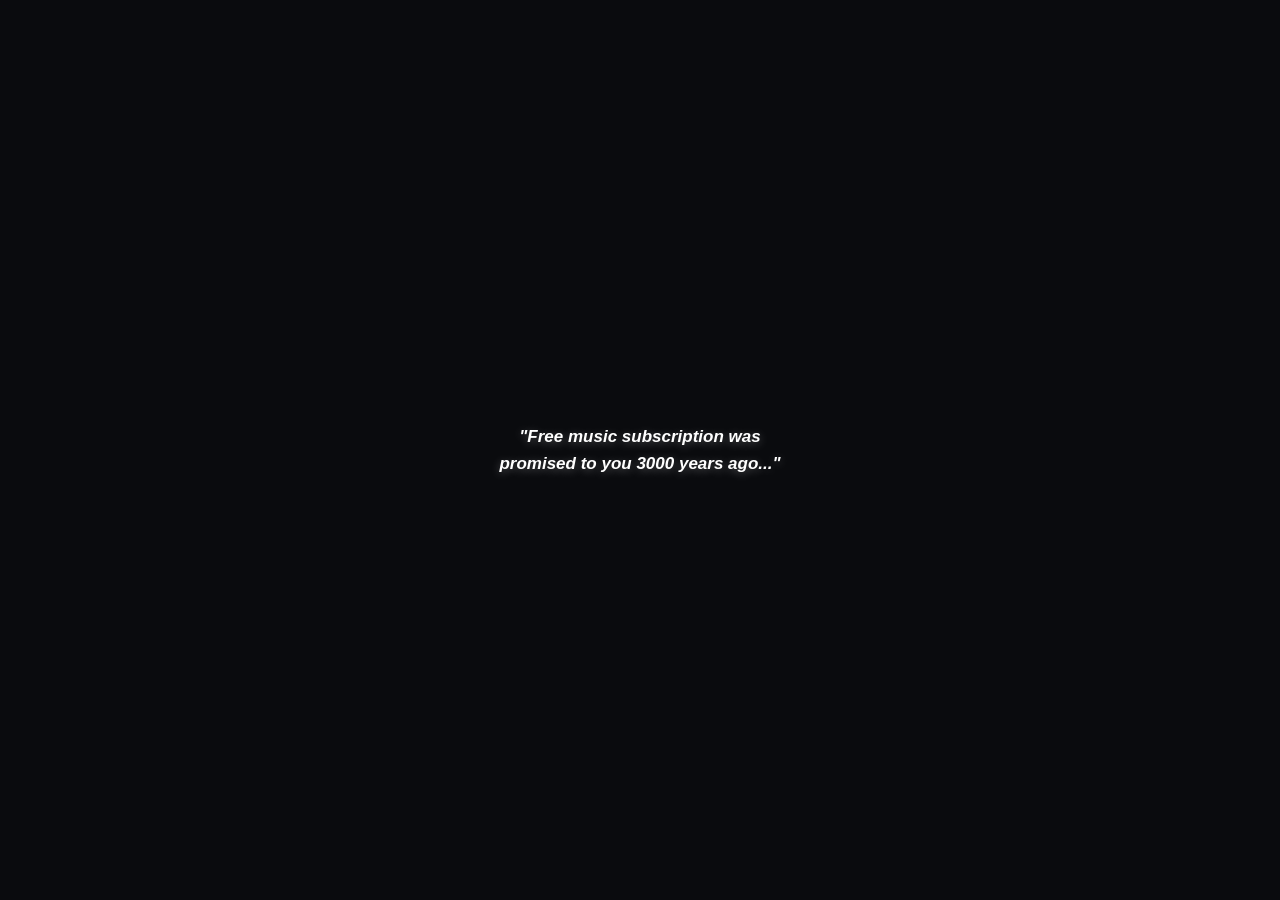
==== commit 081d9e40: "Update index.html" ====
--- a/index.html
+++ b/index.html
@@ -4,6 +4,11 @@
     <meta charset="UTF-8">
     <meta name="viewport" content="width=device-width, initial-scale=1.0, maximum-scale=1.0, user-scalable=no">
     <title>Octave | Premium Audio</title>
+    
+    <link rel="manifest" href="manifest.json">
+    <meta name="theme-color" content="#0a0b0e">
+    <link rel="apple-touch-icon" href="logo.png">
+    
     <link rel="stylesheet" href="css/style.css">
     <link rel="stylesheet" href="https://cdnjs.cloudflare.com/ajax/libs/font-awesome/6.5.0/css/all.min.css">
     <link rel="preconnect" href="https://fonts.googleapis.com">
@@ -104,6 +109,7 @@
 
             <div class="fp-actions-grid">
                 <button class="icon-btn" id="fp-lyrics-btn"><i class="fa-solid fa-align-left"></i> Lyrics</button>
+                <button class="icon-btn" id="fp-share-btn"><i class="fa-solid fa-share-nodes"></i> Share</button>
                 <button class="icon-btn" id="fp-queue-btn"><i class="fa-solid fa-list-ol"></i> Up Next</button>
             </div>
 
@@ -195,6 +201,7 @@
             <div class="modal-content glass-panel shadow-heavy">
                 <div id="opt-track-info" style="display: flex; align-items: center; gap: 12px; margin-bottom: 16px; border-bottom: 1px solid var(--glass-border); padding-bottom: 16px;"></div>
                 <div class="vertical-list">
+                    <div class="drawer-item" id="opt-share-track"><i class="fa-solid fa-share-nodes"></i> <span>Share Track</span></div>
                     <div class="drawer-item" id="opt-like-track"><i class="fa-regular fa-heart"></i> <span>Like Track</span></div>
                     <div class="drawer-item" id="opt-add-playlist"><i class="fa-solid fa-list"></i> <span>Add to Playlist</span></div>
                     <div class="drawer-item" id="opt-sleep-timer"><i class="fa-solid fa-clock"></i> <span>Sleep Timer</span></div>
@@ -228,5 +235,19 @@
     <script src="js/algorithm.js"></script>
     <script src="js/player.js"></script>
     <script src="js/app.js"></script>
+    
+    <script>
+        if ('serviceWorker' in navigator) {
+            window.addEventListener('load', () => {
+                navigator.serviceWorker.register('./sw.js')
+                    .then((registration) => {
+                        console.log('Octave ServiceWorker successfully registered with scope: ', registration.scope);
+                    })
+                    .catch((err) => {
+                        console.log('Octave ServiceWorker registration failed: ', err);
+                    });
+            });
+        }
+    </script>
 </body>
 </html>
--- a/css/style.css
+++ b/css/style.css
@@ -1,117 +1,38 @@
-/* ================================================================
-   OCTAVE — Obsidian Studio v3
-   Premium Noir Audio Player · UI Design System
-   Designer: Claude (top-tier product design mode)
-   ================================================================ */
-
-/* ─── FONT IMPORTS ──────────────────────────────────────────── */
-@import url('https://fonts.googleapis.com/css2?family=Syne:wght@600;700;800&family=DM+Sans:ital,opsz,wght@0,9..40,300;0,9..40,400;0,9..40,500;0,9..40,600;1,9..40,400&family=JetBrains+Mono:wght@400;500&display=swap');
-
-/* Lyrics engine fonts */
 @import url('https://fonts.googleapis.com/css2?family=Bebas+Neue&family=Dancing+Script:wght@700&family=Inter:wght@400;700&family=Kanit:wght@300;800&family=Lora:ital@1&family=Montserrat:wght@800&family=Oswald:wght@500&family=Playfair+Display:ital,wght@1,700&family=Plus+Jakarta+Sans:wght@400;500;600;700;800&family=Roboto+Mono:wght@500&display=swap');
 
-
-/* ─── DESIGN TOKENS ─────────────────────────────────────────── */
 :root {
-    /* Depth Scale */
-    --bg-base:      #070709;
-    --bg-raised:    #0C0C10;
-    --bg-elevated:  #121218;
-    --bg-overlay:   #17171F;
-    --bg-input:     #0F0F15;
-
-    /* Legacy aliases — required by JS inline styles */
-    --bg-deep:      #070709;
-    --bg-surface:   #0C0C10;
-    --glass-bg:     rgba(12, 12, 16, 0.90);
-    --glass-border: rgba(255, 255, 255, 0.07);
-
-    /* Brand Accent — Electric Lime */
-    --accent:        #C9FF3C;
-    --accent-dim:    rgba(201, 255, 60, 0.08);
-    --accent-soft:   rgba(201, 255, 60, 0.14);
-    --accent-glow:   rgba(201, 255, 60, 0.28);
-    --accent-text:   #0D1800;
-
-    /* Semantic */
-    --like:          #FF5252;
-    --like-bg:       rgba(255, 82, 82, 0.12);
-
-    /* Typography */
-    --text-primary:   #EDEDF2;
-    --text-secondary: #636370;
-    --text-muted:     #32323C;
-
-    /* Borders */
-    --border:    rgba(255, 255, 255, 0.055);
-    --border-md: rgba(255, 255, 255, 0.10);
-    --border-hi: rgba(255, 255, 255, 0.15);
-
-    /* Shadows */
-    --shadow-sm:     0 2px 8px rgba(0,0,0,0.5);
-    --shadow-soft:   0 4px 20px rgba(0,0,0,0.55);
-    --shadow-card:   0 8px 28px rgba(0,0,0,0.6);
-    --shadow-heavy:  0 16px 48px rgba(0,0,0,0.72);
-    --shadow-float:  0 24px 64px rgba(0,0,0,0.8);
-    --shadow-accent: 0 8px 32px rgba(201, 255, 60, 0.22);
-
-    /* Motion */
-    --ease-spring: cubic-bezier(0.175, 0.885, 0.32, 1.15);
-    --ease-out:    cubic-bezier(0.0, 0.0, 0.2, 1.0);
-    --ease-smooth: cubic-bezier(0.4, 0.0, 0.2, 1.0);
-
-    /* Layout */
-    --nav-h:    70px;
-    --mini-h:   74px;
-    --radius-sm: 8px;
-    --radius-md: 14px;
-    --radius-lg: 20px;
-    --radius-xl: 28px;
-}
-
-
-/* ─── RESET & BASE ──────────────────────────────────────────── */
-*, *::before, *::after {
+    /* Premium Dark Palette */
+    --bg-deep: #0a0b0e;
+    --bg-surface: #14161c;
+    --accent: #1ed760; /* Octave Green */
+    --text-primary: #ffffff;
+    --text-secondary: #a0a4b8;
+    
+    /* Glassmorphism */
+    --glass-bg: rgba(20, 22, 28, 0.75);
+    --glass-border: rgba(255, 255, 255, 0.08);
+    
+    /* Heavy Duty Shadows */
+    --shadow-soft: 4px 4px 10px rgba(0, 0, 0, 0.4), -2px -2px 6px rgba(255, 255, 255, 0.02);
+    --shadow-heavy: 8px 8px 20px rgba(0, 0, 0, 0.6), -2px -2px 8px rgba(255, 255, 255, 0.03);
+}
+
+* {
     box-sizing: border-box;
     margin: 0;
     padding: 0;
     -webkit-tap-highlight-color: transparent;
 }
 
-html { height: 100%; }
-
 body {
-    font-family: 'DM Sans', sans-serif;
-    background-color: var(--bg-base);
+    font-family: 'Plus Jakarta Sans', sans-serif;
+    background-color: var(--bg-deep);
     color: var(--text-primary);
-    overflow: hidden;
-    height: 100dvh;
-    -webkit-font-smoothing: antialiased;
-    -moz-osx-font-smoothing: grayscale;
-}
-
-/* Grain film texture overlay */
-body::after {
-    content: '';
-    position: fixed;
-    inset: 0;
-    pointer-events: none;
-    z-index: 99998;
-    opacity: 0.028;
-    background-image: url("data:image/svg+xml,%3Csvg viewBox='0 0 256 256' xmlns='http://www.w3.org/2000/svg'%3E%3Cfilter id='noise'%3E%3CfeTurbulence type='fractalNoise' baseFrequency='0.92' numOctaves='4' stitchTiles='stitch'/%3E%3C/filter%3E%3Crect width='100%25' height='100%25' filter='url(%23noise)' opacity='1'/%3E%3C/svg%3E");
-    background-size: 180px;
-}
-
-
-/* ─── SCROLL UTILITIES ──────────────────────────────────────── */
-.scroll-y { overflow-y: auto; overflow-x: hidden; }
-.scroll-x { overflow-x: auto; overflow-y: hidden; white-space: nowrap; }
-.scroll-y::-webkit-scrollbar,
-.scroll-x::-webkit-scrollbar { display: none; }
-.scroll-y, .scroll-x { -ms-overflow-style: none; scrollbar-width: none; }
-
-
-/* ─── APP SHELL ─────────────────────────────────────────────── */
+    overflow: hidden; /* Lock body */
+    height: 100dvh; /* Mobile viewport height fix */
+}
+
+/* Base App Structure */
 .mobile-app {
     position: relative;
     height: 100%;
@@ -120,247 +41,140 @@
     flex-direction: column;
 }
 
+/* Scroll Utilities (Hidden scrollbars for clean mobile UI) */
+.scroll-y { overflow-y: auto; overflow-x: hidden; }
+.scroll-x { overflow-x: auto; overflow-y: hidden; white-space: nowrap; }
+.scroll-y::-webkit-scrollbar, .scroll-x::-webkit-scrollbar { display: none; }
+.scroll-y, .scroll-x { -ms-overflow-style: none; scrollbar-width: none; }
+
 .main-content {
     flex: 1;
     padding-bottom: 20px;
 }
 
 .bottom-spacer {
-    height: calc(var(--nav-h) + var(--mini-h) + 32px);
-}
-
-/* Ambient background radial glow */
-.ambient-bg {
-    position: fixed;
-    inset: 0;
-    pointer-events: none;
-    z-index: 0;
-    background:
-        radial-gradient(ellipse 70% 40% at 20% -10%, rgba(201, 255, 60, 0.04) 0%, transparent 70%),
-        radial-gradient(ellipse 50% 50% at 80% 110%, rgba(100, 80, 255, 0.03) 0%, transparent 70%);
-}
-
-
-/* ─── HEADER ────────────────────────────────────────────────── */
+    height: 160px; /* Space for mini-player and bottom nav */
+}
+
+/* --- HEADER & CHIPS --- */
 .app-header {
-    padding: 48px 22px 20px 22px;
-    position: relative;
+    padding: 40px 20px 20px 20px;
+    background: linear-gradient(to bottom, rgba(30, 215, 96, 0.15) 0%, var(--bg-deep) 100%);
 }
 
 .greeting {
     display: flex;
     justify-content: space-between;
     align-items: center;
-    margin-bottom: 22px;
-}
-
-.greeting-left {
-    display: flex;
-    align-items: center;
-    gap: 14px;
-}
-
-.greeting-logo {
-    width: 42px;
-    height: 42px;
-    border-radius: 12px;
-    object-fit: cover;
-    box-shadow: 0 0 0 1px var(--border-md), var(--shadow-sm);
-    transition: transform 0.2s var(--ease-spring);
-}
-.greeting-logo:active { transform: scale(0.93); }
+    margin-bottom: 24px;
+}
 
 .greeting h1 {
-    font-family: 'Syne', sans-serif;
-    font-size: 22px;
+    font-size: 24px;
     font-weight: 700;
-    letter-spacing: -0.4px;
-    color: var(--text-primary);
+    letter-spacing: -0.5px;
 }
 
 .header-actions {
     display: flex;
-    gap: 8px;
+    gap: 16px;
 }
 
 .icon-btn {
     background: transparent;
     border: none;
     color: var(--text-primary);
-    font-size: 19px;
+    font-size: 20px;
     cursor: pointer;
-    padding: 6px;
-    border-radius: 8px;
-    transition: color 0.15s, background 0.15s;
-    display: flex;
-    align-items: center;
-    justify-content: center;
-    -webkit-appearance: none;
-}
-.icon-btn:active {
-    color: var(--accent);
-    background: var(--accent-dim);
-}
-
-
-/* ─── FILTER CHIPS ──────────────────────────────────────────── */
+}
+
 .filter-chips {
     display: flex;
-    gap: 8px;
-    padding-bottom: 4px;
+    gap: 10px;
+    padding-bottom: 5px;
 }
 
 .chip {
-    background: var(--bg-elevated);
-    color: var(--text-secondary);
-    padding: 7px 16px;
-    border-radius: 100px;
-    font-family: 'DM Sans', sans-serif;
+    background: var(--bg-surface);
+    color: var(--text-primary);
+    padding: 8px 16px;
+    border-radius: 20px;
     font-size: 13px;
     font-weight: 500;
-    border: 1px solid var(--border);
-    cursor: pointer;
-    white-space: nowrap;
-    transition: all 0.18s var(--ease-out);
-    letter-spacing: 0.1px;
-}
-
-.chip:active { transform: scale(0.96); }
+    box-shadow: var(--shadow-soft);
+    border: 1px solid rgba(255,255,255,0.02);
+}
 
 .chip.active {
     background: var(--accent);
-    color: var(--accent-text);
+    color: var(--bg-deep);
     font-weight: 600;
-    border-color: transparent;
-    box-shadow: var(--shadow-accent);
-}
-
-
-/* ─── CONTENT SECTIONS ──────────────────────────────────────── */
+}
+
+/* --- SECTIONS & CARDS --- */
 .content-section {
-    padding: 28px 0 0 22px;
-}
-
-.section-header {
-    padding-right: 22px;
-    margin-bottom: 16px;
-}
-
-.section-label {
-    display: block;
-    font-family: 'JetBrains Mono', monospace;
-    font-size: 10px;
-    font-weight: 500;
-    letter-spacing: 1.8px;
-    text-transform: uppercase;
-    color: var(--accent);
-    margin-bottom: 4px;
-    opacity: 0.8;
+    padding: 24px 0 0 20px;
 }
 
 .section-title {
-    font-family: 'Syne', sans-serif;
     font-size: 20px;
     font-weight: 700;
-    letter-spacing: -0.3px;
-    color: var(--text-primary);
-    margin-bottom: 0;
-    display: flex;
-    align-items: center;
-    gap: 8px;
-}
-
-.section-title .fa-fire { color: #FF6B35; font-size: 15px; }
-
-
-/* ─── HORIZONTAL SCROLL CARDS ───────────────────────────────── */
+    margin-bottom: 16px;
+}
+
+/* Horizontal Scrolling Cards */
 .horizontal-scroll {
     display: flex;
-    gap: 14px;
-    padding-right: 22px;
+    gap: 16px;
+    padding-right: 20px;
 }
 
 .square-card {
-    width: 148px;
-    flex-shrink: 0;
+    width: 140px;
     display: flex;
     flex-direction: column;
-    gap: 9px;
-    cursor: pointer;
+    gap: 10px;
 }
 
 .card-art {
-    width: 148px;
-    height: 148px;
-    background: var(--bg-elevated);
-    border-radius: var(--radius-md);
-    border: 1px solid var(--border);
-    transition: transform 0.22s var(--ease-spring), box-shadow 0.22s var(--ease-out);
-    overflow: hidden;
-    position: relative;
-    flex-shrink: 0;
-}
-
-.card-art::after {
-    content: '';
-    position: absolute;
-    inset: 0;
-    border-radius: inherit;
-    background: linear-gradient(160deg, rgba(255,255,255,0.04) 0%, transparent 60%);
-    pointer-events: none;
-}
-
-.square-card:active .card-art {
-    transform: scale(0.95);
+    width: 140px;
+    height: 140px;
+    background: #2a2d36;
+    border-radius: 12px;
+}
+
+.shadow-heavy {
+    box-shadow: var(--shadow-heavy);
 }
 
 .card-title {
-    font-family: 'DM Sans', sans-serif;
-    font-size: 12.5px;
-    font-weight: 500;
+    font-size: 13px;
+    font-weight: 600;
     color: var(--text-secondary);
     text-overflow: ellipsis;
     overflow: hidden;
-    white-space: nowrap;
-    padding: 0 2px;
-    line-height: 1.4;
-}
-
-.shadow-heavy { box-shadow: var(--shadow-card); }
-
-
-/* ─── VERTICAL LISTS ────────────────────────────────────────── */
+}
+
+/* Vertical Lists */
 .vertical-list {
     display: flex;
     flex-direction: column;
-    gap: 10px;
-    padding-right: 22px;
+    gap: 16px;
+    padding-right: 20px;
 }
 
 .list-item {
     display: flex;
     align-items: center;
     gap: 14px;
-    padding: 10px 14px 10px 10px;
-    background: var(--bg-raised);
-    border-radius: var(--radius-md);
-    border: 1px solid var(--border);
-    cursor: pointer;
-    transition: background 0.15s, border-color 0.15s;
-}
-.list-item:active {
-    background: var(--bg-elevated);
-    border-color: var(--border-md);
 }
 
 .list-art {
-    width: 60px;
-    height: 60px;
-    background: var(--bg-elevated);
-    border-radius: 10px;
+    width: 65px;
+    height: 65px;
+    background: #2a2d36;
+    border-radius: 8px;
     flex-shrink: 0;
-    overflow: hidden;
-    border: 1px solid var(--border);
 }
 
 .list-info {
@@ -369,77 +183,64 @@
 }
 
 .list-title {
-    font-family: 'DM Sans', sans-serif;
-    font-size: 14px;
+    font-size: 15px;
     font-weight: 600;
-    margin-bottom: 3px;
+    margin-bottom: 4px;
     white-space: nowrap;
     overflow: hidden;
     text-overflow: ellipsis;
-    color: var(--text-primary);
 }
 
 .list-subtitle {
-    font-family: 'DM Sans', sans-serif;
-    font-size: 12px;
+    font-size: 13px;
     color: var(--text-secondary);
     white-space: nowrap;
     overflow: hidden;
     text-overflow: ellipsis;
 }
 
-
-/* ─── GLASSMORPHISM ─────────────────────────────────────────── */
+/* --- GLASSMORPHISM COMPONENTS --- */
 .glass-panel {
     background: var(--glass-bg);
-    backdrop-filter: blur(20px) saturate(1.4);
-    -webkit-backdrop-filter: blur(20px) saturate(1.4);
+    backdrop-filter: blur(16px);
+    -webkit-backdrop-filter: blur(16px);
     border-top: 1px solid var(--glass-border);
 }
 
-
-/* ─── MINI PLAYER ───────────────────────────────────────────── */
+/* Floating Mini Player */
 .mini-player {
     position: fixed;
-    bottom: calc(var(--nav-h) + 10px);
-    left: 10px;
-    right: 10px;
-    border-radius: 18px;
+    bottom: 70px; /* Sits right above nav */
+    left: 8px;
+    right: 8px;
+    border-radius: 12px;
     overflow: hidden;
     z-index: 100;
-    box-shadow: var(--shadow-heavy);
+    box-shadow: 0 10px 30px rgba(0,0,0,0.5);
     border: 1px solid var(--glass-border);
-    transition: transform 0.2s var(--ease-spring);
-}
-.mini-player:active { transform: scale(0.99); }
+}
 
 .progress-bar-mini {
     height: 2px;
-    background: var(--accent);
+    background: var(--text-primary);
     position: absolute;
-    top: 0;
-    left: 0;
-    border-radius: 0;
-    transition: width 0.5s linear;
-    box-shadow: 0 0 8px var(--accent-glow);
-    z-index: 2;
+    top: 0; left: 0;
+    border-radius: 2px;
 }
 
 .mini-inner {
     display: flex;
     align-items: center;
-    padding: 10px 14px 10px 10px;
+    padding: 8px 12px;
     gap: 12px;
 }
 
 .mini-art {
-    width: 48px;
-    height: 48px;
-    border-radius: 10px;
-    background: var(--bg-elevated);
-    flex-shrink: 0;
-    border: 1px solid var(--border);
-    overflow: hidden;
+    width: 40px;
+    height: 40px;
+    border-radius: 6px;
+    background: #444;
+    box-shadow: var(--shadow-soft);
 }
 
 .mini-info {
@@ -448,97 +249,61 @@
 }
 
 .mini-title {
-    font-family: 'DM Sans', sans-serif;
-    font-size: 13.5px;
-    font-weight: 600;
+    font-size: 13px;
+    font-weight: 700;
     white-space: nowrap;
     overflow: hidden;
     text-overflow: ellipsis;
+}
+
+.mini-artist {
+    font-size: 12px;
+    color: var(--accent);
+}
+
+.mini-controls {
+    display: flex;
+    align-items: center;
+    gap: 16px;
+}
+
+.mini-controls .icon-btn {
+    font-size: 18px;
     color: var(--text-primary);
-    margin-bottom: 2px;
-}
-
-.mini-artist {
-    font-family: 'DM Sans', sans-serif;
-    font-size: 11.5px;
-    color: var(--accent);
-    font-weight: 500;
-    opacity: 0.85;
-}
-
-.mini-controls {
-    display: flex;
-    align-items: center;
-    gap: 4px;
-}
-
-.mini-controls .icon-btn {
-    font-size: 17px;
-    color: var(--text-secondary);
-    width: 36px;
-    height: 36px;
-    border-radius: 50%;
-}
-
-.play-btn-mini {
-    width: 38px !important;
-    height: 38px !important;
-    background: var(--accent) !important;
-    color: var(--accent-text) !important;
-    border-radius: 50% !important;
-    font-size: 14px !important;
-    box-shadow: 0 4px 16px var(--accent-glow) !important;
-    transition: transform 0.15s var(--ease-spring), box-shadow 0.15s !important;
-}
-.play-btn-mini:active {
-    transform: scale(0.9) !important;
-    box-shadow: 0 2px 8px var(--accent-glow) !important;
-}
-
-
-/* ─── BOTTOM NAVIGATION ─────────────────────────────────────── */
+}
+
+/* Bottom Navigation Bar */
 .bottom-nav {
     position: fixed;
     bottom: 0;
     left: 0;
     width: 100%;
-    height: var(--nav-h);
+    height: 65px;
     display: flex;
     justify-content: space-around;
     align-items: center;
     z-index: 90;
-    padding: 0 6px env(safe-area-inset-bottom, 6px);
-    border-top: 1px solid var(--border);
-    border-radius: 0;
+    padding-bottom: 5px; /* Safe area adjustment */
 }
 
 .nav-item {
     display: flex;
     flex-direction: column;
     align-items: center;
-    justify-content: center;
     gap: 4px;
-    color: var(--text-muted);
+    color: var(--text-secondary);
     cursor: pointer;
-    flex: 1;
-    height: 52px;
-    border-radius: 12px;
-    padding: 6px 4px;
-    transition: color 0.18s var(--ease-out), background 0.18s;
-    position: relative;
+    width: 60px;
 }
 
 .nav-item i {
-    font-size: 19px;
-    transition: transform 0.25s var(--ease-spring);
+    font-size: 20px;
+    transition: transform 0.2s;
 }
 
 .nav-item span {
-    font-family: 'DM Sans', sans-serif;
     font-size: 10px;
     font-weight: 500;
-    letter-spacing: 0.2px;
-    transition: color 0.18s;
 }
 
 .nav-item.active {
@@ -546,107 +311,178 @@
 }
 
 .nav-item.active i {
-    transform: scale(1.12);
-    color: var(--accent);
-    filter: drop-shadow(0 0 6px var(--accent-glow));
-}
-
-.nav-item.active span {
-    color: var(--accent);
-    font-weight: 600;
-}
-
-/* Active pill indicator */
-.nav-item.active::before {
-    content: '';
-    position: absolute;
-    top: 6px;
-    left: 50%;
-    transform: translateX(-50%);
-    width: 28px;
-    height: 2.5px;
-    background: var(--accent);
-    border-radius: 100px;
-    box-shadow: 0 0 8px var(--accent-glow);
-    opacity: 0.9;
-}
-
-
-/* ─── FULL SCREEN NOW PLAYING ────────────────────────────────── */
+    transform: scale(1.1);
+}
+
+/* --- DYNAMIC VIEWS (SEARCH & LIBRARY) --- */
+.search-header { 
+    padding: 40px 20px 20px 20px; 
+    background: var(--bg-deep); 
+}
+
+.search-title { 
+    font-size: 24px; 
+    font-weight: 700; 
+    margin-bottom: 16px; 
+}
+
+.search-input-wrap { 
+    position: relative; 
+}
+
+.search-input-wrap i { 
+    position: absolute; 
+    left: 16px; 
+    top: 50%; 
+    transform: translateY(-50%); 
+    color: var(--text-secondary); 
+}
+
+.search-box { 
+    width: 100%; 
+    background: var(--bg-surface); 
+    border: 1px solid var(--glass-border); 
+    padding: 14px 14px 14px 44px; 
+    border-radius: 8px; 
+    color: var(--text-primary); 
+    font-family: inherit; 
+    font-size: 14px; 
+    box-shadow: var(--shadow-soft); 
+    outline: none; 
+}
+
+.search-box:focus { 
+    border-color: var(--accent); 
+}
+
+.search-results { 
+    padding: 20px; 
+    display: flex; 
+    flex-direction: column; 
+    gap: 12px; 
+}
+
+.result-item { 
+    display: flex; 
+    align-items: center; 
+    gap: 14px; 
+    padding: 12px; 
+    background: var(--bg-surface); 
+    border-radius: 8px; 
+    box-shadow: var(--shadow-soft); 
+    cursor: pointer; 
+    transition: background 0.2s; 
+}
+
+.result-item:active { 
+    background: var(--bg-deep); 
+}
+
+.result-thumb { 
+    width: 50px; 
+    height: 50px; 
+    border-radius: 6px; 
+    background: #2a2d36; 
+    object-fit: cover; 
+}
+
+.result-info { 
+    flex: 1; 
+    min-width: 0; 
+}
+
+.result-title { 
+    font-size: 14px; 
+    font-weight: 600; 
+    white-space: nowrap; 
+    overflow: hidden; 
+    text-overflow: ellipsis; 
+    margin-bottom: 4px; 
+}
+
+.result-artist { 
+    font-size: 12px; 
+    color: var(--text-secondary); 
+}
+
+.spinner { 
+    border: 3px solid rgba(255,255,255,0.1); 
+    border-top-color: var(--accent); 
+    border-radius: 50%; 
+    width: 24px; 
+    height: 24px; 
+    animation: spin 1s linear infinite; 
+    margin: 20px auto; 
+}
+
+@keyframes spin { 
+    to { transform: rotate(360deg); } 
+}
+
+/* --- PERFECTLY FITTING FULL PLAYER (SPOTIFY STYLE) --- */
 .full-player-overlay {
     position: fixed;
-    top: 100vh;
+    top: 100dvh; /* Dynamic Viewport Height prevents mobile UI cutoff */
     left: 0;
-    width: 100%;
-    height: 100%;
-    background: var(--bg-raised);
+    width: 100vw;
+    height: 100dvh;
+    background: linear-gradient(180deg, #1e2128 0%, var(--bg-deep) 100%);
     z-index: 1000;
     display: flex;
     flex-direction: column;
-    padding: 0 22px 28px 22px;
-    transition: top 0.4s cubic-bezier(0.2, 0.85, 0.2, 1);
-    overflow: hidden;
+    padding: 20px;
+    padding-bottom: max(20px, env(safe-area-inset-bottom)); /* Safe zone for home bar */
+    box-sizing: border-box;
+    overflow: hidden; /* Hard lock to exactly 1 screen */
+    transition: top 0.35s cubic-bezier(0.2, 0.8, 0.2, 1);
 }
 
 .full-player-overlay.active {
     top: 0;
 }
 
-/* Player background — dynamic via JS liquid shadow */
-.full-player-overlay::before {
-    content: '';
-    position: absolute;
-    inset: 0;
-    background: inherit;
-    z-index: -1;
-}
-
 .fp-header {
+    flex: 0 0 auto;
     display: flex;
     justify-content: space-between;
     align-items: center;
-    padding: 52px 0 20px 0;
-    flex-shrink: 0;
+    padding-top: 10px;
+    margin-bottom: 20px;
 }
 
 .fp-header-title {
-    font-family: 'JetBrains Mono', monospace;
-    font-size: 10px;
-    font-weight: 500;
-    letter-spacing: 2.5px;
+    font-size: 12px;
+    font-weight: 700;
+    letter-spacing: 1px;
     text-transform: uppercase;
     color: var(--text-secondary);
 }
 
 .fp-art-container {
-    flex: 1;
+    flex: 1 1 auto; /* Allows container to grow/shrink based on screen height */
+    min-height: 0; /* Prevents flex children from overflowing bounds */
     display: flex;
     align-items: center;
     justify-content: center;
-    min-height: 0;
-    padding: 4px 0 14px 0;
+    margin-bottom: 30px;
 }
 
 #fp-art {
-    width: 100%;
-    max-width: 340px;
-    height: auto;
-    aspect-ratio: 1 / 1;
-    border-radius: 20px;
+    height: 100%;
+    max-width: 100%;
+    aspect-ratio: 1/1; /* Keeps it a perfect square */
     object-fit: cover;
+    border-radius: 12px;
+    box-shadow: 0 20px 40px rgba(0,0,0,0.6);
     display: none;
-    box-shadow:
-        0 24px 60px rgba(0,0,0,0.7),
-        0 0 0 1px rgba(255,255,255,0.06);
-    transition: box-shadow 0.5s;
 }
 
 .fp-info-row {
+    flex: 0 0 auto;
     display: flex;
     justify-content: space-between;
-    align-items: flex-start;
-    margin-bottom: 16px;
-    flex-shrink: 0;
+    align-items: center;
+    margin-bottom: 20px;
 }
 
 .fp-meta {
@@ -656,366 +492,218 @@
 }
 
 #fp-title {
-    font-family: 'Syne', sans-serif;
     font-size: 22px;
-    font-weight: 700;
-    letter-spacing: -0.4px;
-    margin-bottom: 5px;
+    font-weight: 800;
+    margin-bottom: 4px;
     white-space: nowrap;
     overflow: hidden;
     text-overflow: ellipsis;
-    color: var(--text-primary);
 }
 
 #fp-artist {
-    font-family: 'DM Sans', sans-serif;
-    font-size: 14px;
-    font-weight: 500;
-    color: var(--text-secondary);
-    cursor: pointer;
-    display: inline-flex;
-    align-items: center;
-    gap: 4px;
-    transition: color 0.15s;
-    text-decoration: none;
-}
-#fp-artist:hover, #fp-artist:active { color: var(--accent); }
-
-/* Like button in full player */
-#fp-like {
-    width: 40px;
-    height: 40px;
-    border-radius: 50%;
-    background: var(--bg-elevated);
-    border: 1px solid var(--border);
-    display: flex;
-    align-items: center;
-    justify-content: center;
     font-size: 16px;
     color: var(--text-secondary);
-    flex-shrink: 0;
-    transition: all 0.18s var(--ease-spring);
-}
-#fp-like:active { transform: scale(0.88); }
-#fp-like .fa-solid.fa-heart { color: var(--like); filter: drop-shadow(0 0 6px rgba(255,82,82,0.5)); }
-
-
-/* ─── ACTIONS GRID (LYRICS / QUEUE) ─────────────────────────── */
+}
+
+/* Restored clean, balanced action buttons */
 .fp-actions-grid {
-    display: flex;
+    flex: 0 0 auto;
+    display: flex;
+    justify-content: space-between;
+    align-items: center;
+    padding: 0;
+    margin-bottom: 20px;
+}
+
+.fp-actions-grid .icon-btn {
+    background: transparent;
+    border: none;
+    color: var(--text-secondary);
+    font-size: 15px;
+    font-family: 'Plus Jakarta Sans', sans-serif;
+    font-weight: 600;
+    display: flex;
+    align-items: center;
     gap: 8px;
-    margin-bottom: 16px;
-    flex-shrink: 0;
-}
-
-.fp-actions-grid .icon-btn {
-    flex: 1;
-    height: 38px;
-    background: var(--bg-elevated);
-    border: 1px solid var(--border);
-    border-radius: 10px;
-    font-size: 12px;
-    font-weight: 600;
-    color: var(--text-secondary);
-    display: flex;
-    align-items: center;
-    justify-content: center;
-    gap: 7px;
-    letter-spacing: 0.2px;
-    transition: all 0.15s;
-    font-family: 'DM Sans', sans-serif;
-}
+    padding: 8px 12px;
+    cursor: pointer;
+    transition: color 0.2s;
+}
+
+.fp-actions-grid .icon-btn i {
+    font-size: 18px;
+}
+
 .fp-actions-grid .icon-btn:active {
-    background: var(--accent-dim);
-    border-color: var(--accent);
-    color: var(--accent);
-}
-
-
-/* ─── PROGRESS BAR ──────────────────────────────────────────── */
+    color: var(--text-primary);
+}
+
 .fp-progress-section {
+    flex: 0 0 auto;
     margin-bottom: 20px;
-    flex-shrink: 0;
 }
 
 .fp-progress-bar {
     width: 100%;
-    height: 3px;
-    background: var(--bg-overlay);
-    border-radius: 100px;
-    margin-bottom: 10px;
+    height: 4px;
+    background: rgba(255,255,255,0.1);
+    border-radius: 2px;
+    margin-bottom: 8px;
+    padding: 10px 0; /* Expanded hit area for thumbs */
     cursor: pointer;
     position: relative;
+    background-clip: content-box;
 }
 
 .fp-progress-fill {
-    height: 100%;
-    background: var(--accent);
-    border-radius: 100px;
-    position: relative;
-    transition: width 0.25s linear;
-    box-shadow: 0 0 8px var(--accent-glow);
+    height: 4px;
+    background: var(--text-primary);
+    border-radius: 2px;
+    position: absolute;
+    top: 10px; /* Offset the padding hit area */
+    transition: width 0.1s linear;
 }
 
 .fp-progress-fill::after {
     content: '';
     position: absolute;
-    right: -5px;
-    top: 50%;
-    transform: translateY(-50%);
-    width: 13px;
-    height: 13px;
+    right: -4px;
+    top: -4px;
+    width: 12px;
+    height: 12px;
     background: var(--text-primary);
     border-radius: 50%;
-    box-shadow:
-        0 0 0 3px rgba(255,255,255,0.12),
-        0 0 12px rgba(255,255,255,0.4);
+    box-shadow: 0 0 10px rgba(255,255,255,0.5);
 }
 
 .fp-time-row {
     display: flex;
     justify-content: space-between;
-    font-family: 'JetBrains Mono', monospace;
-    font-size: 11px;
-    font-weight: 400;
+    font-size: 12px;
     color: var(--text-secondary);
-    letter-spacing: 0.5px;
-}
-
-
-/* ─── PLAYBACK CONTROLS ─────────────────────────────────────── */
+    font-weight: 500;
+}
+
 .fp-controls {
+    flex: 0 0 auto;
     display: flex;
     justify-content: space-between;
     align-items: center;
-    padding: 0 8px;
-    margin-bottom: 8px;
-    flex-shrink: 0;
-}
-
-.fp-controls .icon-btn.sm {
-    width: 52px;
-    height: 52px;
-    border-radius: 50%;
-    background: var(--bg-elevated);
-    border: 1px solid var(--border);
-    font-size: 20px;
-    color: var(--text-primary);
-    display: flex;
-    align-items: center;
-    justify-content: center;
-    transition: all 0.18s var(--ease-spring);
-}
-.fp-controls .icon-btn.sm:active {
-    transform: scale(0.88);
-    background: var(--bg-overlay);
+    padding: 0 20px;
+    margin-bottom: 10px;
 }
 
 .play-btn-huge {
-    width: 68px;
-    height: 68px;
+    width: 64px;
+    height: 64px;
     border-radius: 50%;
     background: var(--accent);
-    color: var(--accent-text);
+    color: var(--bg-deep);
     border: none;
     font-size: 24px;
     display: flex;
     justify-content: center;
     align-items: center;
-    box-shadow: 0 8px 28px var(--accent-glow), 0 0 0 0 var(--accent-glow);
-    cursor: pointer;
-    transition: transform 0.18s var(--ease-spring), box-shadow 0.18s;
-    animation: pulse-ring 3s ease-out infinite;
-}
-.play-btn-huge:active {
-    transform: scale(0.91);
-    box-shadow: 0 4px 12px var(--accent-glow);
-    animation: none;
-}
-
-@keyframes pulse-ring {
-    0%, 70% { box-shadow: 0 8px 28px var(--accent-glow), 0 0 0 0 rgba(201,255,60,0.25); }
-    100%     { box-shadow: 0 8px 28px var(--accent-glow), 0 0 0 18px rgba(201,255,60,0); }
-}
-
-
-/* ─── OVERLAY PANELS (LYRICS / QUEUE) ───────────────────────── */
-.full-overlay-panel {
-    position: absolute;
-    top: 0;
-    left: 0;
-    width: 100%;
-    height: 100%;
-    background: rgba(7, 7, 9, 0.96);
-    backdrop-filter: blur(20px);
-    z-index: 110;
-    padding: 0 22px 20px;
-    display: none;
-    flex-direction: column;
-    overflow-y: auto;
-    opacity: 0;
-    transition: opacity 0.28s var(--ease-out);
-}
-.full-overlay-panel.active {
-    display: flex;
-    opacity: 1;
-}
-
-.panel-header {
-    display: flex;
-    justify-content: space-between;
-    align-items: center;
-    padding: 52px 0 20px;
-    border-bottom: 1px solid var(--border);
-    margin-bottom: 24px;
-    flex-shrink: 0;
-}
-.panel-header h2 {
-    font-family: 'Syne', sans-serif;
-    font-size: 20px;
-    font-weight: 700;
-    color: var(--text-primary);
-}
-
-#fp-overlay-content::-webkit-scrollbar { display: none; }
-
-#lyrics-content {
-    color: var(--text-primary);
-    font-size: 18px;
-    line-height: 2;
-    text-align: center;
-    white-space: pre-wrap;
-    padding-bottom: 60px;
-}
-
-
-/* ─── MODALS ─────────────────────────────────────────────────── */
+    box-shadow: 0 8px 24px rgba(30, 215, 96, 0.3);
+}
+
+/* --- MODALS & UI OVERLAYS --- */
 .modal-overlay {
     position: fixed;
-    top: 0;
-    left: 0;
-    width: 100%;
-    height: 100%;
-    background: rgba(4, 4, 6, 0.75);
-    backdrop-filter: blur(8px);
-    -webkit-backdrop-filter: blur(8px);
-    z-index: 4000;
-    display: flex;
-    align-items: flex-end;
+    top: 0; left: 0; width: 100%; height: 100%;
+    background: rgba(10, 11, 14, 0.8);
+    backdrop-filter: blur(5px);
+    z-index: 2000;
+    display: flex;
+    align-items: center;
     justify-content: center;
-    padding: 0;
+    padding: 20px;
     opacity: 0;
     pointer-events: none;
-    transition: opacity 0.28s var(--ease-out);
-}
+    transition: opacity 0.3s ease;
+}
+
 .modal-overlay.active {
     opacity: 1;
     pointer-events: auto;
 }
 
 .modal-content {
-    background: var(--bg-overlay);
+    background: var(--bg-surface);
     width: 100%;
-    max-width: 100%;
-    border-radius: var(--radius-xl) var(--radius-xl) 0 0;
-    padding: 8px 24px 32px;
-    border: 1px solid var(--border-md);
-    border-bottom: none;
-    transform: translateY(30px);
-    transition: transform 0.32s cubic-bezier(0.2, 0.85, 0.2, 1);
-    position: relative;
-}
+    max-width: 340px;
+    border-radius: 20px;
+    padding: 24px;
+    border: 1px solid var(--glass-border);
+    transform: translateY(20px);
+    transition: transform 0.3s cubic-bezier(0.2, 0.8, 0.2, 1);
+}
+
 .modal-overlay.active .modal-content {
     transform: translateY(0);
 }
 
-/* Sheet handle */
-.modal-content::before {
-    content: '';
-    display: block;
-    width: 36px;
-    height: 4px;
-    background: var(--text-muted);
-    border-radius: 100px;
-    margin: 12px auto 22px;
-}
-
 .modal-actions {
     display: flex;
-    gap: 10px;
-    margin-top: 20px;
+    gap: 12px;
 }
 
 .btn-primary, .btn-secondary {
     flex: 1;
-    padding: 14px 16px;
-    border-radius: var(--radius-md);
-    font-family: 'DM Sans', sans-serif;
+    padding: 14px;
+    border-radius: 12px;
     font-size: 14px;
     font-weight: 600;
+    font-family: inherit;
     cursor: pointer;
     text-align: center;
     text-decoration: none;
     border: none;
-    transition: all 0.18s var(--ease-spring);
-    display: flex;
-    align-items: center;
-    justify-content: center;
-    gap: 6px;
-}
+    transition: all 0.2s;
+}
+
 .btn-primary {
     background: var(--accent);
-    color: var(--accent-text);
-    box-shadow: 0 4px 16px var(--accent-glow);
-}
-.btn-primary:active {
-    transform: scale(0.97);
-    box-shadow: 0 2px 8px var(--accent-glow);
-}
+    color: var(--bg-deep);
+}
+
+.btn-primary:active { background: #18ab4c; }
+
 .btn-secondary {
-    background: var(--bg-elevated);
+    background: transparent;
     color: var(--text-primary);
-    border: 1px solid var(--border-md);
-}
-.btn-secondary:active {
-    transform: scale(0.97);
-    background: var(--bg-overlay);
-}
+    border: 1px solid var(--glass-border);
+}
+
+.btn-secondary:active { background: rgba(255,255,255,0.05); }
 
 .modern-input {
     width: 100%;
-    background: var(--bg-input);
-    border: 1px solid var(--border-md);
+    background: var(--bg-deep);
+    border: 1px solid var(--glass-border);
     color: var(--text-primary);
     padding: 14px 16px;
-    border-radius: var(--radius-md);
-    font-family: 'DM Sans', sans-serif;
+    border-radius: 12px;
+    font-family: inherit;
     font-size: 15px;
-    font-weight: 400;
     outline: none;
-    transition: border-color 0.18s;
-}
+}
+
 .modern-input:focus {
     border-color: var(--accent);
-    box-shadow: 0 0 0 3px rgba(201, 255, 60, 0.08);
-}
-.modern-input::placeholder { color: var(--text-muted); }
-
-
-/* ─── SIDE DRAWER ───────────────────────────────────────────── */
+}
+
+/* --- HAMBURGER SIDE DRAWER --- */
 .drawer-backdrop {
     position: fixed;
-    top: 0;
-    left: 0;
-    width: 100%;
-    height: 100%;
-    background: rgba(4, 4, 7, 0.6);
-    backdrop-filter: blur(4px);
-    z-index: 3000;
+    top: 0; left: 0; width: 100%; height: 100%;
+    background: rgba(0,0,0,0.6);
+    z-index: 1500;
     opacity: 0;
     pointer-events: none;
-    transition: opacity 0.28s var(--ease-out);
-}
+    transition: opacity 0.3s ease;
+}
+
 .drawer-backdrop.active {
     opacity: 1;
     pointer-events: auto;
@@ -1023,364 +711,195 @@
 
 .side-drawer {
     position: fixed;
-    top: 0;
-    right: -310px;
-    width: 290px;
+    top: 0; right: -300px;
+    width: 280px;
     height: 100%;
-    background: var(--bg-overlay);
-    z-index: 3001;
-    box-shadow: -20px 0 60px rgba(0,0,0,0.7);
-    transition: right 0.32s cubic-bezier(0.2, 0.85, 0.2, 1);
+    background: var(--bg-surface);
+    z-index: 1501;
+    box-shadow: -10px 0 30px rgba(0,0,0,0.5);
+    transition: right 0.3s cubic-bezier(0.2, 0.8, 0.2, 1);
     display: flex;
     flex-direction: column;
-    border-left: 1px solid var(--border);
-}
-.side-drawer.active { right: 0; }
+}
+
+.side-drawer.active {
+    right: 0;
+}
 
 .drawer-header {
-    padding: 52px 22px 20px;
+    padding: 30px 20px 20px;
     display: flex;
     justify-content: space-between;
     align-items: center;
-    border-bottom: 1px solid var(--border);
-}
-.drawer-header h2 {
-    font-family: 'Syne', sans-serif;
-    font-size: 20px;
-    font-weight: 700;
-}
+    border-bottom: 1px solid var(--glass-border);
+}
+
+.drawer-header h2 { font-size: 20px; }
 
 .drawer-links {
-    padding: 16px 12px;
+    padding: 20px;
     display: flex;
     flex-direction: column;
-    gap: 4px;
+    gap: 8px;
 }
 
 .drawer-item {
-    padding: 14px 16px;
-    border-radius: var(--radius-md);
+    padding: 16px;
+    border-radius: 12px;
     color: var(--text-primary);
     text-decoration: none;
-    font-family: 'DM Sans', sans-serif;
-    font-size: 14px;
     font-weight: 500;
     display: flex;
     align-items: center;
-    gap: 14px;
+    gap: 16px;
     cursor: pointer;
-    transition: background 0.15s, color 0.15s;
-    border: 1px solid transparent;
-}
+    transition: background 0.2s;
+}
+
 .drawer-item i {
-    font-size: 16px;
+    font-size: 18px;
     color: var(--text-secondary);
-    width: 18px;
+    width: 20px;
     text-align: center;
-    transition: color 0.15s;
-}
+}
+
 .drawer-item:hover, .drawer-item:active {
-    background: var(--bg-elevated);
-    border-color: var(--border);
-    color: var(--accent);
-}
-.drawer-item:hover i, .drawer-item:active i {
-    color: var(--accent);
-}
-
-
-/* ─── SEARCH VIEW ───────────────────────────────────────────── */
-.search-header {
-    padding: 48px 22px 22px;
-    background: var(--bg-base);
-}
-.search-title {
-    font-family: 'Syne', sans-serif;
-    font-size: 24px;
-    font-weight: 700;
-    letter-spacing: -0.4px;
-    margin-bottom: 16px;
-}
-.search-input-wrap {
-    position: relative;
-}
-.search-input-wrap i {
-    position: absolute;
-    left: 16px;
-    top: 50%;
-    transform: translateY(-50%);
-    color: var(--text-secondary);
-    font-size: 14px;
-}
-.search-box {
-    width: 100%;
-    background: var(--bg-elevated);
-    border: 1px solid var(--border-md);
-    padding: 14px 14px 14px 44px;
-    border-radius: var(--radius-md);
-    color: var(--text-primary);
-    font-family: 'DM Sans', sans-serif;
-    font-size: 14px;
-    font-weight: 400;
-    box-shadow: none;
-    outline: none;
-    transition: border-color 0.18s, box-shadow 0.18s;
-}
-.search-box:focus {
-    border-color: var(--accent);
-    box-shadow: 0 0 0 3px rgba(201, 255, 60, 0.08);
-}
-.search-box::placeholder { color: var(--text-muted); }
-
-.search-results {
-    padding: 16px 22px;
-    display: flex;
-    flex-direction: column;
-    gap: 8px;
-}
-
-.result-item {
-    display: flex;
-    align-items: center;
-    gap: 12px;
-    padding: 10px 12px;
-    background: var(--bg-raised);
-    border-radius: var(--radius-md);
-    border: 1px solid var(--border);
-    cursor: pointer;
-    transition: background 0.15s, border-color 0.15s;
-}
-.result-item:active {
-    background: var(--bg-elevated);
-    border-color: var(--border-md);
-}
-.result-thumb {
-    width: 48px;
-    height: 48px;
-    border-radius: 8px;
-    background: var(--bg-elevated);
-    object-fit: cover;
-    flex-shrink: 0;
-}
-.result-info { flex: 1; min-width: 0; }
-.result-title {
-    font-family: 'DM Sans', sans-serif;
-    font-size: 13.5px;
-    font-weight: 600;
-    white-space: nowrap;
-    overflow: hidden;
-    text-overflow: ellipsis;
-    margin-bottom: 3px;
-    color: var(--text-primary);
-}
-.result-artist {
-    font-family: 'DM Sans', sans-serif;
-    font-size: 12px;
-    color: var(--text-secondary);
-}
-
-.spinner {
-    border: 2px solid rgba(255,255,255,0.06);
-    border-top-color: var(--accent);
-    border-radius: 50%;
-    width: 22px;
-    height: 22px;
-    animation: spin 0.75s linear infinite;
-    margin: 24px auto;
-}
-@keyframes spin { to { transform: rotate(360deg); } }
-
-
-/* ─── TRACK OPTIONS BUTTON ──────────────────────────────────── */
+    background: rgba(255,255,255,0.05);
+}
+
+/* --- Z-INDEX FIXES & OVERLAYS --- */
+.drawer-backdrop { z-index: 3000 !important; }
+.side-drawer { z-index: 3001 !important; }
+.modal-overlay { z-index: 4000 !important; }
+
 .track-opts-btn {
     background: transparent;
     border: none;
-    color: var(--text-muted);
-    padding: 8px;
-    font-size: 15px;
+    color: var(--text-secondary);
+    padding: 10px;
+    font-size: 16px;
     cursor: pointer;
-    transition: color 0.15s;
-    border-radius: 8px;
-}
-.track-opts-btn:active { color: var(--text-secondary); }
-
-
-/* ─── EMPTY STATE ───────────────────────────────────────────── */
+}
+
 .empty-state-text {
     color: var(--text-secondary);
-    font-family: 'DM Sans', sans-serif;
     font-size: 13px;
     text-align: center;
     padding: 20px 0;
 }
 
-
-/* ─── SPLASH SCREEN ─────────────────────────────────────────── */
+.full-overlay-panel { 
+    position: absolute; 
+    top: 0; left: 0; 
+    width: 100%; height: 100%; 
+    background: rgba(10, 11, 14, 0.95); 
+    backdrop-filter: blur(15px); 
+    z-index: 100; 
+    padding: 60px 20px 20px; 
+    display: none; 
+    flex-direction: column; 
+    overflow-y: auto; 
+    opacity: 0; 
+    transition: opacity 0.3s ease; 
+}
+.full-overlay-panel.active { 
+    display: flex; 
+    opacity: 1; 
+}
+
+.panel-header { 
+    display: flex; 
+    justify-content: space-between; 
+    align-items: center; 
+    margin-bottom: 24px; 
+    border-bottom: 1px solid var(--glass-border);
+    padding-bottom: 16px;
+}
+.panel-header h2 { font-size: 20px; font-weight: 700; color: var(--text-primary); }
+
+/* --- SPLASH SCREEN --- */
 .splash-screen {
     position: fixed;
-    top: 0;
-    left: 0;
-    width: 100%;
-    height: 100%;
-    background: var(--bg-base);
+    top: 0; left: 0; width: 100%; height: 100%;
+    background: var(--bg-deep);
     z-index: 9999;
     display: flex;
     flex-direction: column;
     align-items: center;
     justify-content: center;
-    gap: 0;
-    transition: opacity 0.6s var(--ease-out), visibility 0.6s;
+    transition: opacity 0.6s ease, visibility 0.6s ease;
 }
 
 .splash-logo {
-    width: 96px;
-    height: 96px;
-    border-radius: 26px;
-    margin-bottom: 28px;
+    width: 110px;
+    height: 110px;
+    border-radius: 24px;
+    margin-bottom: 24px;
+    box-shadow: 0 10px 30px rgba(30, 215, 96, 0.2);
+    animation: splashPulse 2s infinite ease-in-out;
     object-fit: cover;
-    box-shadow:
-        0 0 0 1px rgba(201,255,60,0.15),
-        0 20px 48px rgba(0,0,0,0.7),
-        0 0 40px rgba(201,255,60,0.1);
-    animation: splashPulse 2.4s ease-in-out infinite;
 }
 
 .splash-text {
-    font-family: 'DM Sans', sans-serif;
-    color: var(--text-secondary);
-    font-size: 14px;
+    color: var(--text-primary); 
+    font-size: 17px; 
     text-align: center;
-    max-width: 280px;
-    line-height: 1.65;
+    max-width: 320px;
+    line-height: 1.6;
     font-style: italic;
-    font-weight: 400;
-    padding: 0 32px;
-}
-
-.splash-wordmark {
-    font-family: 'Syne', sans-serif;
-    font-size: 11px;
-    font-weight: 600;
-    letter-spacing: 4px;
-    text-transform: uppercase;
-    color: var(--accent);
-    margin-bottom: 16px;
-    opacity: 0.8;
+    font-weight: 800; 
+    text-shadow: 0 2px 10px rgba(255, 255, 255, 0.3);
 }
 
 @keyframes splashPulse {
-    0%, 100% { transform: scale(1); box-shadow: 0 0 0 1px rgba(201,255,60,0.15), 0 20px 48px rgba(0,0,0,0.7), 0 0 40px rgba(201,255,60,0.1); }
-    50%       { transform: scale(1.05); box-shadow: 0 0 0 1px rgba(201,255,60,0.25), 0 20px 48px rgba(0,0,0,0.7), 0 0 60px rgba(201,255,60,0.2); }
-}
-
-
-/* ─── LYRICS SYSTEM ─────────────────────────────────────────── */
+    0% { transform: scale(1); }
+    50% { transform: scale(1.08); }
+    100% { transform: scale(1); }
+}
+
+/* --- NEW ELEGANT LYRICS & FONT PICKER --- */
 .lyrics-font-selector {
     display: flex;
-    gap: 8px;
-    padding-bottom: 20px;
+    gap: 12px;
+    padding: 10px 0 20px;
     margin-bottom: 20px;
-    border-bottom: 1px solid var(--border);
-    overflow-x: auto;
-}
-.lyrics-font-selector::-webkit-scrollbar { display: none; }
+    border-bottom: 1px solid var(--glass-border);
+}
 
 .font-option {
-    padding: 7px 14px;
-    background: var(--bg-elevated);
-    border: 1px solid var(--border);
+    padding: 8px 16px;
+    background: var(--glass-bg);
+    border: 1px solid var(--glass-border);
     border-radius: 8px;
     white-space: nowrap;
-    font-size: 13px;
-    font-weight: 500;
-    color: var(--text-secondary);
+    font-size: 14px;
+    color: #ffffff;
     cursor: pointer;
-    transition: all 0.15s;
-    flex-shrink: 0;
-}
+    transition: all 0.2s;
+}
+
 .font-option.active {
-    background: var(--accent);
-    color: var(--accent-text);
-    border-color: transparent;
-    font-weight: 600;
+    background: #ffffff;
+    color: #000000;
+}
+
+#lyrics-content {
+    transition: all 0.4s ease;
+    padding-bottom: 100px;
 }
 
 .lyric-line {
     font-size: 20px;
     font-weight: 700;
     line-height: 1.6;
-    color: var(--text-primary);
+    color: #ffffff;
     opacity: 1;
     text-align: center;
     filter: none;
-    margin-bottom: 6px;
-}
-
-.lyric-line.active {
-    opacity: 1;
-    filter: none;
-    transform: scale(1.05);
-    text-shadow: 0 0 24px rgba(255,255,255,0.35);
-}
-
-.lyric-line.passed {
-    opacity: 0.28;
-    transform: scale(0.97);
-}
-
-
-/* ─── FP ACTION ROW ──────────────────────────────────────────── */
-.fp-action-row {
-    display: flex;
-    justify-content: center;
-    gap: 28px;
-    margin-top: 20px;
-}
-.fp-action-row .icon-btn {
-    color: var(--text-secondary);
-    font-size: 18px;
-}
-.fp-action-row .icon-btn:active { color: var(--accent); }
-
-
-/* ─── Z-INDEX STACK ─────────────────────────────────────────── */
-.drawer-backdrop { z-index: 3000 !important; }
-.side-drawer     { z-index: 3001 !important; }
-.modal-overlay   { z-index: 4000 !important; }
-
-
-/* ─── UTILITY ───────────────────────────────────────────────── */
-.shadow-soft  { box-shadow: var(--shadow-soft); }
-.shadow-heavy { box-shadow: var(--shadow-card); }
-
-.divider {
-    height: 1px;
-    background: var(--border);
-    margin: 8px 0;
-}
-
-
-/* ─── HOVER STATES (for devices that support it) ────────────── */
-@media (hover: hover) {
-    .square-card:hover .card-art {
-        transform: translateY(-3px) scale(1.01);
-        box-shadow: 0 12px 32px rgba(0,0,0,0.6);
-    }
-    .list-item:hover {
-        background: var(--bg-elevated);
-        border-color: var(--border-md);
-    }
-    .result-item:hover {
-        background: var(--bg-elevated);
-        border-color: var(--border-md);
-    }
-    .chip:not(.active):hover {
-        background: var(--bg-overlay);
-        border-color: var(--border-md);
-        color: var(--text-primary);
-    }
-    .icon-btn:hover {
-        background: var(--bg-elevated);
-        color: var(--text-primary);
-    }
-}
+    margin-bottom: 24px;
+}
+
+/* Hide scrollbar but keep functionality */
+#fp-overlay-content::-webkit-scrollbar {
+    display: none;
+}
